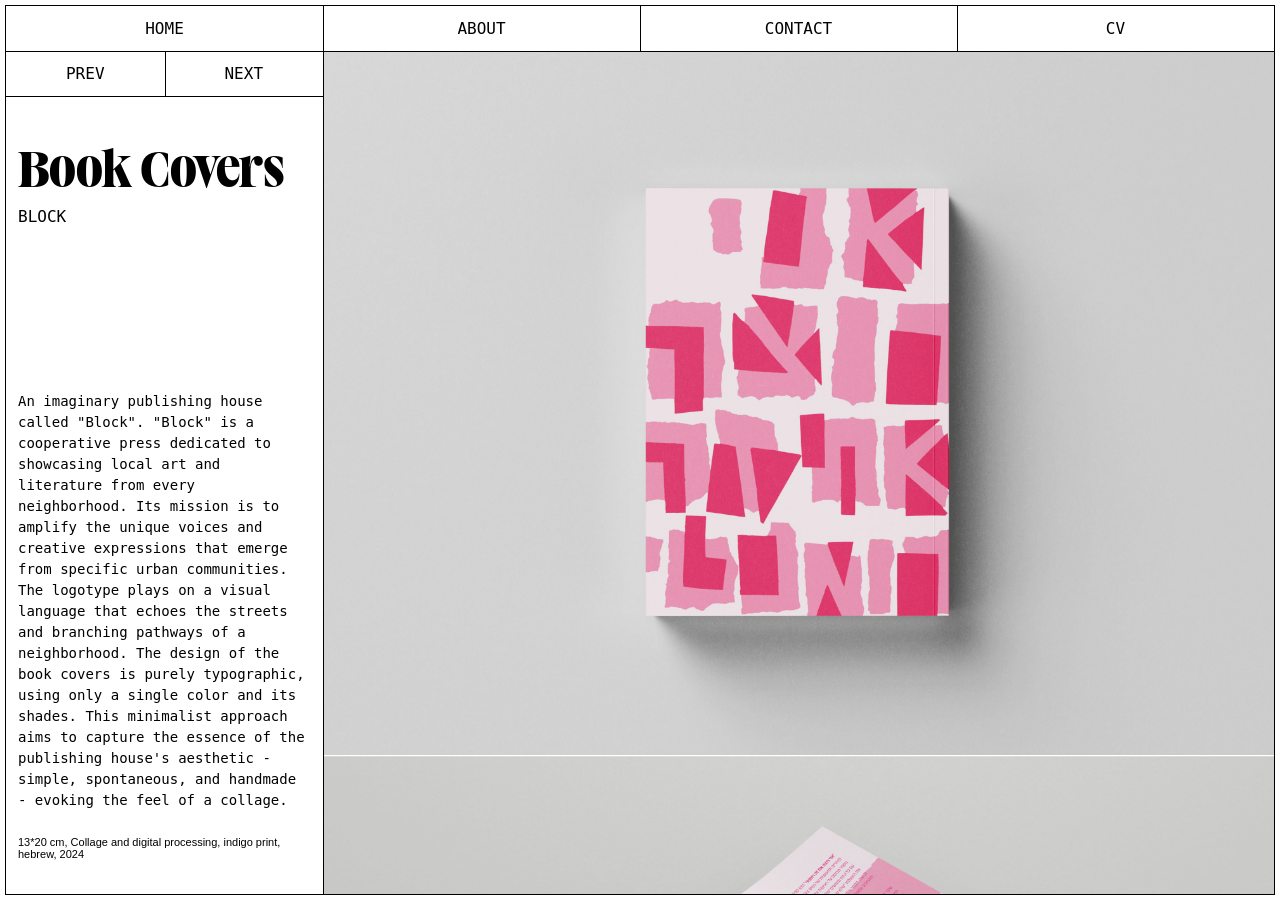
==== block.html @ ef258aff "Portfolio website - full site Made-with: Cursor" ====
<!DOCTYPE html>
<html lang="en">
<head>
  <meta charset="UTF-8">
  <meta name="viewport" content="width=device-width, initial-scale=1.0">
  <title>BLOCK – Shira Peleg</title>
  <link rel="stylesheet" href="style.css">
</head>
<body class="work-page">
  <nav class="top-nav" aria-label="ניווט ראשי">
    <a href="index.html" class="nav-link">HOME</a>
    <a href="index.html#about" class="nav-link">ABOUT</a>
    <a href="#" class="nav-link">CONTACT</a>
    <a href="cv.pdf" class="nav-link" target="_blank" rel="noopener">CV</a>
  </nav>
  <div class="top-line" aria-hidden="true"></div>
  <div class="nav-line-second" aria-hidden="true"></div>
  <div class="nav-rect-divider" aria-hidden="true"></div>
  <div class="nav-line-left" aria-hidden="true"></div>
  <a href="street.html" class="nav-rect-prev" aria-label="Previous work">PREV</a>
  <a href="princess.html" class="nav-rect-next" aria-label="Next work">NEXT</a>
  <div class="nav-divider nav-divider-1" aria-hidden="true"></div>
  <div class="nav-divider nav-divider-2" aria-hidden="true"></div>
  <div class="nav-divider nav-divider-3" aria-hidden="true"></div>
  <div class="nav-divider-full" aria-hidden="true"></div>
  <h1 class="work-page-hover-title">Book Covers</h1>
  <h2 class="work-page-left-nav-title">BLOCK</h2>
  <div class="work-page-left-footer">
    <p class="work-page-left-copy">An imaginary publishing house called "Block". "Block" is a cooperative press dedicated to showcasing local art and literature from every neighborhood. Its mission is to amplify the unique voices and creative expressions that emerge from specific urban communities. The logotype plays on a visual language that echoes the streets and branching pathways of a neighborhood. The design of the book covers is purely typographic, using only a single color and its shades. This minimalist approach aims to capture the essence of the publishing house's aesthetic - simple, spontaneous, and handmade - evoking the feel of a collage.</p>
    <p class="work-page-left-specs">13*20 cm, Collage and digital processing, indigo print, hebrew, 2024</p>
  </div>
  <main>
    <div class="work-page-gallery work-page-gallery-block">
      <img src="book covers/2.jpg" alt="Block – Book cover 2" />
      <img src="book covers/1.jpg" alt="Block – Book cover 1" />
      <img src="book covers/3.jpg" alt="Block – Book cover 3" />
      <img src="book covers/4.png" alt="Block – Book cover 4" />
      <img src="book covers/5.png" alt="Block – Book cover 5" />
      <img src="book covers/6.png" alt="Block – Book cover 6" />
      <img src="book covers/7.png" alt="Block – Book cover 7" />
    </div>
  </main>
</body>
</html>
---- style.css ----
*,
*::before,
*::after {
  box-sizing: border-box;
  margin: 0;
  padding: 0;
}

@font-face {
  font-family: 'PP Neue Montreal Mono';
  src: url('fonts/PPNeueMontrealMono-Book.otf') format('opentype');
  font-weight: normal;
  font-style: normal;
}

/* Fonts from shira peleg/new fonts – used for title rotation */
@font-face {
  font-family: 'Acte';
  src: url('shira peleg/new fonts/Acte.otf') format('opentype');
}
@font-face {
  font-family: 'DingDongIrregular';
  src: url('shira peleg/new fonts/DingDongIrregular.otf') format('opentype');
}
@font-face {
  font-family: 'Ductus';
  src: url('shira peleg/new fonts/Ductus.otf') format('opentype');
}
@font-face {
  font-family: 'Feroniapi';
  src: url('shira peleg/new fonts/Feroniapi-MediumItalic.otf') format('opentype');
}
@font-face {
  font-family: 'Marion';
  src: url('shira peleg/new fonts/Marion.otf') format('opentype');
}
@font-face {
  font-family: 'OTMiniature';
  src: url('shira peleg/new fonts/OTMiniature-Bold.otf') format('opentype');
}
@font-face {
  font-family: 'SuperNotoriousDot';
  src: url('shira peleg/new fonts/SuperNotoriousDot.otf') format('opentype');
}
@font-face {
  font-family: 'TypefesseClaireObscure';
  src: url('shira peleg/new fonts/Typefesse_Claire-Obscure.otf') format('opentype');
}
@font-face {
  font-family: 'Velvelyne';
  src: url('shira peleg/new fonts/Velvelyne-Book.otf') format('opentype');
}
@font-face {
  font-family: 'Infini';
  src: url('shira peleg/new fonts/infini.otf') format('opentype');
}
@font-face {
  font-family: 'Revival';
  src: url('shira peleg/new fonts/revival.otf') format('opentype');
}
@font-face {
  font-family: 'Heebo';
  src: url('fonts/Heebo-Light.ttf') format('truetype');
  font-weight: 300;
  font-style: normal;
}

html {
  height: 100%;
  overflow: hidden;
}

body {
  width: calc(100vw - 10px);
  min-height: calc(100vh - 10px);
  height: calc(100% - 10px);
  margin: 5px;
  overflow: hidden;
  border: 1px solid black;
  position: relative;
}

/* Text selection highlight – רקע לסימון טקסט */
::selection {
  background-color: #FFC48A;
}
::-moz-selection {
  background-color: #FFC48A;
}

/* Top navigation bar: 4 equal parts with HOME, ABOUT, CONTACT, CV */
.top-nav {
  position: absolute;
  top: 0;
  left: 0;
  right: 0;
  height: 45px;
  display: flex;
  align-items: center;
  box-sizing: border-box;
}

.top-nav .nav-link {
  flex: 1;
  display: flex;
  align-items: center;
  justify-content: center;
  height: 100%;
  font-family: 'PP Neue Montreal Mono', monospace;
  font-size: 1rem;
  color: black;
  text-decoration: none;
}

.top-nav .nav-link:hover {
  background: black;
  color: white;
}

.top-line {
  position: absolute;
  top: 45px;
  left: 0;
  right: 0;
  height: 0;
  border-top: 1px solid black;
  z-index: 10;
}

/* Work pages: top line only from vertical divider to right, so left section has its own connecting line */
.work-page .top-line {
  left: 25%;
}

/* Horizontal line in left section only: connects left frame to vertical divider, at nav height */
.nav-line-left {
  position: absolute;
  top: 45px;
  left: 0;
  right: 75%;
  height: 0;
  border-top: 1px solid black;
  z-index: 11;
  box-sizing: border-box;
}

/* Second horizontal line in left section only (work pages) – closes the band under nav */
.nav-line-second {
  position: absolute;
  top: 90px;
  left: 0;
  right: 0;
  height: 0;
  border-top: 1px solid black;
  z-index: 10;
}

.work-page .nav-line-second {
  right: 75%;
}

/* Vertical line in the middle of the left rectangle – splits it into two equal rectangles */
.nav-rect-divider {
  position: absolute;
  left: 12.5%;
  top: 45px;
  width: 0;
  height: 45px;
  border-left: 1px solid black;
  z-index: 11;
  pointer-events: none;
}

/* Text in left rectangle: PREV – same font as nav */
.nav-rect-prev {
  position: absolute;
  left: 0;
  width: 12.5%;
  top: 45px;
  height: 45px;
  display: flex;
  align-items: center;
  justify-content: center;
  font-family: 'PP Neue Montreal Mono', monospace;
  font-size: 1rem;
  color: black;
  text-decoration: none;
  z-index: 12;
  pointer-events: auto;
}

.nav-rect-prev:hover {
  background: black;
  color: white;
}

/* Text in right rectangle: NEXT – same font as nav */
.nav-rect-next {
  position: absolute;
  left: 12.5%;
  width: 12.5%;
  top: 45px;
  height: 45px;
  display: flex;
  align-items: center;
  justify-content: center;
  font-family: 'PP Neue Montreal Mono', monospace;
  font-size: 1rem;
  color: black;
  text-decoration: none;
  z-index: 12;
  pointer-events: auto;
}

.nav-rect-next:hover {
  background: black;
  color: white;
}

.nav-line-below {
  position: absolute;
  top: 215px; /* 45px (nav) + 200px - 30px */
  left: 0;
  right: 0;
  height: 0;
  border-top: 1px solid black;
}

.nav-line-below-2 {
  position: absolute;
  top: 260px; /* nav-line-below + 45px */
  left: 0;
  right: 0;
  height: 0;
  border-top: 1px solid black;
}

.nav-line-below-3 {
  position: absolute;
  top: 305px; /* nav-line-below-2 + 45px */
  left: 0;
  right: 0;
  height: 0;
  border-top: 1px solid black;
  z-index: 10;
}

.nav-divider {
  position: absolute;
  top: 0;
  width: 0;
  height: 45px;
  border-left: 1px solid black;
}

.nav-divider-1 { left: 25%; }
.nav-divider-2 { left: 50%; }
.nav-divider-3 { left: 75%; }

/* Work page: right rectangle (main content area) */
.work-page main {
  position: absolute;
  left: 25%;
  top: 46px;
  right: 0;
  bottom: 0;
  overflow-y: auto;
  overflow-x: hidden;
  padding: 0;
  box-sizing: border-box;
  z-index: 1;
  scrollbar-width: none;
  -ms-overflow-style: none;
}

.work-page main::-webkit-scrollbar {
  display: none;
}

.work-page-gallery {
  display: flex;
  flex-direction: column;
  gap: 1px;
  width: 100%;
  height: 100%;
  box-sizing: border-box;
}

.work-page-gallery img {
  display: block;
  width: 100%;
  height: auto;
  object-fit: contain;
  object-position: top center;
  vertical-align: top;
}

.work-page-gallery video {
  display: block;
  width: 100%;
  height: auto;
  object-fit: contain;
  object-position: top center;
}

/* Gallery with at least 2 items per row (e.g. South Film Festival) */
.work-page-gallery-2col {
  display: flex;
  flex-direction: column;
  gap: 0;
  width: 100%;
}

/* First row: works 1–2 same cell size, images keep original aspect ratio */
.work-page-gallery-first-row {
  display: grid;
  grid-template-columns: 1fr 1fr;
  gap: 0;
  width: 100%;
  min-height: 0;
}

.work-page-gallery-first-row img {
  width: 100%;
  height: auto;
  display: block;
  object-fit: contain;
  object-position: top center;
}

/* Rest: CSS columns – 2 columns, full-size images, 1px gap like other work pages */
.work-page-gallery-rest {
  column-count: 2;
  column-gap: 1px;
  width: 100%;
}

.south-gallery-item {
  break-inside: avoid;
  margin: 0 0 1px 0;
  padding: 0;
  line-height: 0;
}

.south-gallery-item.south-logo {
  padding-top: 40px;
}

/* Empty white placeholder (e.g. removed 7.jpg) */
.south-gallery-item.south-gallery-placeholder {
  min-height: 200px;
  background: #fff;
}

/* Slot for 40.png – same size/position as former 10.jpg, crop or scale as needed */
.work-page-gallery-rest .south-gallery-item-fixed {
  height: 200px;
  min-height: 200px;
  overflow: hidden;
  display: block;
}
.work-page-gallery-rest .south-gallery-item-fixed img {
  width: 100% !important;
  height: 200px !important;
  min-height: 200px;
  object-fit: cover;
  object-position: center;
  display: block;
}

/* 40.png as background so it always shows in column layout */
.work-page-gallery-rest .south-gallery-item-40 {
  min-height: 200px;
  background-image: url("SOUTH INTERNATIONAL FILM FESTIVAL/40.png");
  background-size: cover;
  background-position: center;
  background-repeat: no-repeat;
  background-color: #fff;
}

.south-gallery-item.south-logo img {
  width: auto;
  max-width: 260px;
  height: auto;
  display: block;
  margin: 0 auto;
}

.work-page-gallery-rest .south-gallery-item img,
.work-page-gallery-rest .south-gallery-item video {
  width: 100%;
  height: auto;
  display: block;
  vertical-align: top;
}

/* Stretch the second image (first row, right) slightly vertically so it reaches the top under nav line */
.work-page-gallery-rest .south-gallery-item:nth-child(2) {
  overflow: visible;
}
.work-page-gallery-rest .south-gallery-item:nth-child(2) img {
  width: 100%;
  transform: scale(1.02, 1.12);
  transform-origin: top center;
}

.work-page-gallery-2col img,
.work-page-gallery-2col video {
  clip-path: none;
  margin-top: 0;
}

.work-page-gallery img:first-child,
.work-page-gallery video:first-child {
  clip-path: inset(7px 0 0 0);
  margin-top: -7px;
}

.work-page-gallery img:nth-child(2) {
  clip-path: inset(90px 0 0 0);
  margin-top: -90px;
}

/* Princess page: do not clip image 2 */
.work-page-gallery-princess img:nth-child(2) {
  clip-path: none;
  margin-top: 0;
}

/* South (2col) gallery: first row must not be clipped by the rules above */
.work-page-gallery-2col .work-page-gallery-first-row img {
  clip-path: none;
  margin-top: 0;
}

/* Block page: crop first image by 10px from top */
.work-page-gallery-block img:first-child {
  clip-path: inset(10px 0 0 0);
  margin-top: -10px;
}

/* Street page: grid of 9 videos in 3 rows of 3, loop */
.street-gallery {
  display: flex;
  flex-direction: column;
  gap: 1px;
  width: 100%;
  min-height: 100%;
  box-sizing: border-box;
  background: #000;
}

.street-row {
  display: flex;
  gap: 1px;
  flex: 1;
  min-height: 0;
}

.street-cell {
  flex: 1;
  min-width: 0;
  min-height: 0;
  overflow: hidden;
  display: flex;
  align-items: center;
  justify-content: center;
}

.street-cell video {
  width: 100%;
  height: 100%;
  object-fit: cover;
  display: block;
}

/* Canaanism page: rows 1+2, 3+4+5, 6+7, 8 – videos loop */
.canaanism-gallery {
  display: flex;
  flex-direction: column;
  gap: 1px;
  width: 100%;
  min-height: 100%;
  box-sizing: border-box;
  background: #fff;
}

.canaanism-row {
  display: flex;
  gap: 1px;
  flex: 1;
  min-height: 0;
}

.canaanism-cell {
  flex: 1;
  min-width: 0;
  min-height: 0;
  overflow: hidden;
  display: flex;
  align-items: center;
  justify-content: center;
}

.canaanism-cell video,
.canaanism-cell img {
  width: 100%;
  height: 100%;
  object-fit: cover;
  display: block;
}

/* Lissitzky page: grid of 9 images in 3 rows of 3 */
.lissitzky-gallery {
  display: flex;
  flex-direction: column;
  gap: 1px;
  width: 100%;
  min-height: 100%;
  box-sizing: border-box;
  background: #fff;
}

.lissitzky-row {
  display: flex;
  gap: 1px;
  flex: 1;
  min-height: 0;
}

.lissitzky-cell {
  flex: 1;
  min-width: 0;
  min-height: 0;
  overflow: hidden;
  display: flex;
  align-items: center;
  justify-content: center;
}

.lissitzky-cell img {
  width: 100%;
  height: 100%;
  object-fit: contain;
  display: block;
}

/* Daily page: 1 / 2 / 3 / 2 / 3×3… rows */
.daily-gallery {
  display: flex;
  flex-direction: column;
  gap: 1px;
  width: 100%;
  min-height: 100%;
  box-sizing: border-box;
  background: #fff;
}

.daily-row {
  display: flex;
  gap: 1px;
  min-height: 0;
}

.daily-row-1 .daily-cell {
  flex: 1;
}

.daily-row-2 .daily-cell {
  flex: 1;
}

.daily-row-3 .daily-cell {
  flex: 1;
}

.daily-cell {
  min-width: 0;
  min-height: 0;
  overflow: hidden;
  display: flex;
  align-items: center;
  justify-content: center;
}

.daily-cell img {
  width: 100%;
  height: 100%;
  object-fit: contain;
  display: block;
}

.nav-divider-full {
  position: absolute;
  left: 25%;
  top: 0;
  bottom: 0;
  width: 0;
  border-left: 1px solid black;
  z-index: 5;
  pointer-events: none;
}

/* Work page: hover title in left rectangle (replaces main "Shira Peleg" title), OTMiniature bold serif – selectable */
.work-page-hover-title {
  position: absolute;
  top: 124px;
  left: 0;
  width: 25%;
  padding: 16px 12px 0;
  box-sizing: border-box;
  font-family: 'OTMiniature', Georgia, serif;
  font-weight: 700;
  font-size: clamp(36px, 5.5vw, 48px);
  line-height: 1.1;
  color: black;
  z-index: 6;
  pointer-events: auto;
  overflow: hidden;
}

/* Title in upper part of left rectangle (e.g. wildflowers), same font as nav – below Broadsheet, selectable */
.work-page-left-nav-title {
  position: absolute;
  top: 201px;
  left: 0;
  width: 25%;
  padding: 0 12px;
  box-sizing: border-box;
  font-family: 'PP Neue Montreal Mono', monospace;
  font-weight: normal;
  font-size: 1rem;
  line-height: 1.3;
  color: black;
  z-index: 6;
  pointer-events: auto;
  margin: 0;
}

/* Princess page: title 30px lower */
.work-page-left-nav-title.work-page-left-nav-title-30-lower {
  top: 259px;
}

/* Paragraph and specs at bottom of left rectangle (e.g. wildflowers) – pointer-events: auto so text is selectable */
.work-page-left-footer {
  position: absolute;
  bottom: 34px;
  left: 0;
  width: 25%;
  padding: 0 12px;
  box-sizing: border-box;
  z-index: 6;
  pointer-events: auto;
}
.work-page-left-copy {
  margin: 0 0 0.5em 0;
  font-family: 'PP Neue Montreal Mono', monospace;
  font-size: 0.875rem;
  line-height: 1.5;
  color: black;
}
.work-page-left-link {
  display: block;
  margin: 0 0 0.5em 0;
  font-family: 'Heebo', sans-serif;
  font-weight: 300;
  font-size: 0.6875rem;
  color: #758BFD;
  text-decoration: none;
  pointer-events: auto;
}
.work-page-left-link:hover {
  text-decoration: underline;
}
.work-page-left-specs {
  margin: 25px 0 0 0;
  font-family: 'Heebo', sans-serif;
  font-weight: 300;
  font-size: 0.6875rem;
  color: black;
}

/* Main name / title: SVG so baseline is fixed regardless of font */
.site-title-wrap {
  position: absolute;
  top: 45px;
  left: 24px;
  width: min(90vw, 600px);
  height: 200px; /* 160px to baseline (215px) + 40px for descenders (g, y, p) */
  pointer-events: none;
  overflow: visible;
}

.site-title {
  margin: 0;
  padding: 0;
  font-size: 0; /* no extra space from inline gap */
  line-height: 0;
}

/* viewBox height 200: y=160 = baseline (215px), y=160–200 = space for descenders */
.site-title-svg {
  display: block;
  width: 100%;
  height: 100%;
  overflow: visible;
}

.site-title-text {
  font-size: clamp(80px, 17.5vw, 155px);
  font-size-adjust: 0.48; /* אחיד גודל ויזואלי בין פונטים (x-height) */
  font-weight: 700;
  fill: black;
  letter-spacing: -0.02em;
  font-family: 'Acte', Georgia, serif;
  /* In SVG, y=160 is the alphabetic baseline – same line for every font */
}

/* About paragraph: between title and right edge; Contact paragraph: starts at vertical line left of CONTACT (50%) */
.about-paragraph-wrap {
  position: absolute;
  top: 67px;
  left: calc(24px + min(90vw, 600px) + 16px);
  right: 0;
  height: 148px; /* 215px - 67px */
  padding: 0 20px;
  box-sizing: border-box;
  overflow-y: auto;
  overflow-x: hidden;
  display: none;
  z-index: 6;
  pointer-events: auto;
}

.about-paragraph-wrap.is-contact {
  left: 50%;
  top: 95px;   /* 45px + 50px lower */
  height: 120px; /* 215px - 95px */
}

.about-paragraph-wrap.is-visible {
  display: block;
}

.about-paragraph-text {
  margin: 0;
  font-family: 'PP Neue Montreal Mono', monospace;
  font-size: 0.875rem;
  line-height: 1.5;
  color: black;
}

.contact-paragraph-text {
  font-size: calc(0.875rem + 10px);
}

.contact-paragraph-text a {
  color: #FFC48A;
}

.top-nav .nav-link.active {
  background: black;
  color: white;
}

/* Bottom rectangle grid: from third line (305px) to frame – full rectangle, equal squares */
.bottom-rectangle-grid {
  position: absolute;
  top: 305px;
  left: 0;
  right: 0;
  bottom: 0;
  box-sizing: border-box;
  background: transparent;
  isolation: isolate;
}

.grid-cells {
  position: absolute;
  inset: 0;
  pointer-events: none;
  z-index: 0;
}

.grid-cell {
  position: absolute;
  overflow: hidden;
  pointer-events: auto;
  z-index: 0;
  cursor: pointer;
}

.grid-cell-img {
  position: absolute;
  inset: 0;
  background-size: cover;
  background-position: center;
  background-repeat: no-repeat;
  opacity: 0;
}

.grid-cell:hover .grid-cell-img,
.grid-cell-img.is-visible {
  opacity: 1;
}

/* Intro animation: hover images appear one by one (top-left → bottom-right) then all fade out */
.bottom-rectangle-grid.intro-animation .grid-cell .grid-cell-img {
  opacity: 0;
  transition: opacity 0.1s ease-out;
}
.bottom-rectangle-grid.intro-animation .grid-cell.intro-show .grid-cell-img {
  opacity: 1;
}

.bottom-rectangle-grid svg {
  display: block;
  width: 100%;
  height: 100%;
  fill: none;
  stroke: black;
  stroke-width: 1;
  position: absolute;
  top: 0;
  left: 0;
  z-index: 10;
  pointer-events: none;
}

/* Two rectangles above grid (215–260, 260–305): work titles with vertical dividers */
.works-rect {
  position: absolute;
  left: 0;
  right: 0;
  height: 45px;
  display: flex;
  align-items: stretch;
  padding: 0;
  box-sizing: border-box;
}

.works-rect-1 { top: 215px; }
.works-rect-2 { top: 260px; }

.work-group {
  display: flex;
  align-items: stretch;
  flex: 1;
  min-width: 0;
  color: inherit;
  text-decoration: none;
}

.works-rect-1 .work-group:first-child {
  flex: 2;
}

.works-rect-1 .work-group:last-child {
  flex: 2;
}

.works-rect-2 .work-group:nth-child(3) {
  flex: 2;
}

.work-item {
  padding: 0 0.5em;
  white-space: nowrap;
  font-size: 1rem;
  font-family: 'PP Neue Montreal Mono', monospace;
  display: flex;
  align-items: center;
  margin-left: auto;
  margin-right: auto;
}

.work-group:hover {
  background: black;
}

.work-group:hover .work-item {
  color: white;
}

.work-sep {
  width: 0;
  height: 100%;
  border-left: 1px solid black;
  flex-shrink: 0;
}

/* Desktop-first: base styles target desktop; use max-width media queries to adapt down */
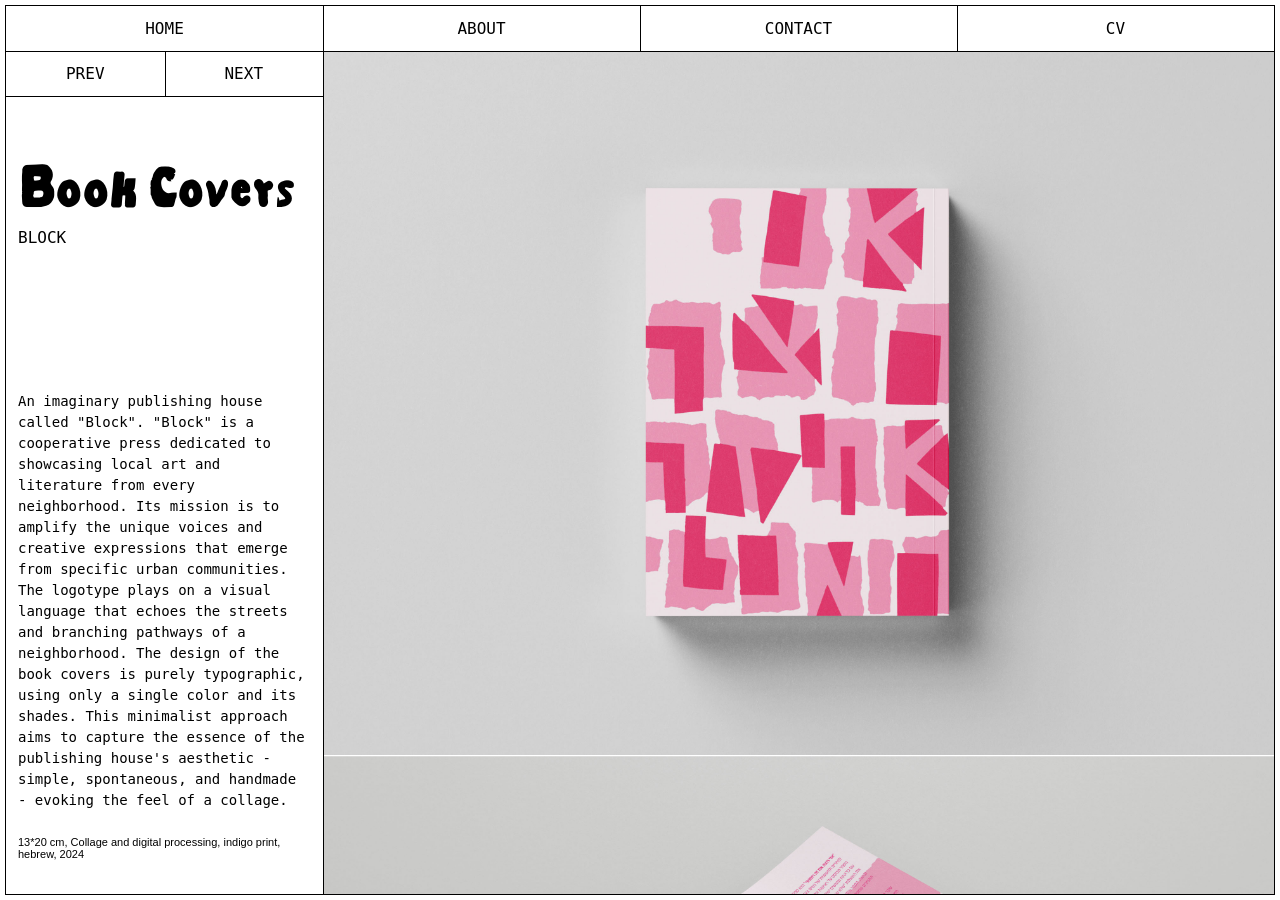
==== commit e9c6869d: "update portfolio files" ====
--- a/block.html
+++ b/block.html
@@ -5,25 +5,28 @@
   <meta name="viewport" content="width=device-width, initial-scale=1.0">
   <title>BLOCK – Shira Peleg</title>
   <link rel="stylesheet" href="style.css">
+  <link rel="preload" href="book covers/2.jpg" as="image" media="(min-width: 1101px)">
+  <link rel="preload" href="book covers/1.jpg" as="image" media="(min-width: 1101px)">
+  <link rel="preload" href="book covers/3.jpg" as="image" media="(min-width: 1101px)">
 </head>
 <body class="work-page">
   <nav class="top-nav" aria-label="ניווט ראשי">
     <a href="index.html" class="nav-link">HOME</a>
     <a href="index.html#about" class="nav-link">ABOUT</a>
-    <a href="#" class="nav-link">CONTACT</a>
-    <a href="cv.pdf" class="nav-link" target="_blank" rel="noopener">CV</a>
+    <a href="index.html#contact" class="nav-link">CONTACT</a>
+    <a href="cv2_02.pdf" class="nav-link" target="_blank" rel="noopener">CV</a>
   </nav>
   <div class="top-line" aria-hidden="true"></div>
   <div class="nav-line-second" aria-hidden="true"></div>
   <div class="nav-rect-divider" aria-hidden="true"></div>
   <div class="nav-line-left" aria-hidden="true"></div>
   <a href="street.html" class="nav-rect-prev" aria-label="Previous work">PREV</a>
-  <a href="princess.html" class="nav-rect-next" aria-label="Next work">NEXT</a>
+  <a href="lissitzky.html" class="nav-rect-next" aria-label="Next work">NEXT</a>
   <div class="nav-divider nav-divider-1" aria-hidden="true"></div>
   <div class="nav-divider nav-divider-2" aria-hidden="true"></div>
   <div class="nav-divider nav-divider-3" aria-hidden="true"></div>
   <div class="nav-divider-full" aria-hidden="true"></div>
-  <h1 class="work-page-hover-title">Book Covers</h1>
+  <h1 class="work-page-hover-title"><span>Book</span><span class="title-word-gap">Covers</span></h1>
   <h2 class="work-page-left-nav-title">BLOCK</h2>
   <div class="work-page-left-footer">
     <p class="work-page-left-copy">An imaginary publishing house called "Block". "Block" is a cooperative press dedicated to showcasing local art and literature from every neighborhood. Its mission is to amplify the unique voices and creative expressions that emerge from specific urban communities. The logotype plays on a visual language that echoes the streets and branching pathways of a neighborhood. The design of the book covers is purely typographic, using only a single color and its shades. This minimalist approach aims to capture the essence of the publishing house's aesthetic - simple, spontaneous, and handmade - evoking the feel of a collage.</p>
@@ -31,14 +34,24 @@
   </div>
   <main>
     <div class="work-page-gallery work-page-gallery-block">
-      <img src="book covers/2.jpg" alt="Block – Book cover 2" />
-      <img src="book covers/1.jpg" alt="Block – Book cover 1" />
-      <img src="book covers/3.jpg" alt="Block – Book cover 3" />
+      <img src="book covers/2.jpg" alt="Block – Book cover 2" fetchpriority="high" />
+      <img src="book covers/1.jpg" alt="Block – Book cover 1" fetchpriority="high" />
+      <img src="book covers/3.jpg" alt="Block – Book cover 3" fetchpriority="high" />
       <img src="book covers/4.png" alt="Block – Book cover 4" />
       <img src="book covers/5.png" alt="Block – Book cover 5" />
       <img src="book covers/6.png" alt="Block – Book cover 6" />
       <img src="book covers/7.png" alt="Block – Book cover 7" />
     </div>
   </main>
+  <nav class="bottom-nav-mobile-wrap" aria-label="ניווט עבודות">
+    <a href="street.html" class="bottom-nav-prev" aria-label="Previous work">PREV</a>
+    <a href="lissitzky.html" class="bottom-nav-next" aria-label="Next work">NEXT</a>
+  </nav>
+  <a href="#" class="scroll-to-top-btn" aria-label="גלול לראש העמוד" onclick="event.preventDefault(); document.body.scrollTo({ top: 0, behavior: 'smooth' });">
+    <svg width="24" height="24" viewBox="0 0 24 24" fill="none" xmlns="http://www.w3.org/2000/svg" aria-hidden="true">
+      <path d="M12 5L7 13h3v6h4v-6h3L12 5z" fill="currentColor"/>
+    </svg>
+  </a>
+  <script src="scroll-to-top.js"></script>
 </body>
 </html>
--- a/style.css
+++ b/style.css
@@ -6,6 +6,12 @@
   padding: 0;
 }
 
+/* עובי קו המסגרת – משמש גם לקווי ההפרדה בעמודי עבודה (למשל street) */
+:root {
+  --frame-line-width: 1px;
+  --work-page-separator-gap: var(--frame-line-width);
+}
+
 @font-face {
   font-family: 'PP Neue Montreal Mono';
   src: url('fonts/PPNeueMontrealMono-Book.otf') format('opentype');
@@ -13,50 +19,10 @@
   font-style: normal;
 }
 
-/* Fonts from shira peleg/new fonts – used for title rotation */
-@font-face {
-  font-family: 'Acte';
-  src: url('shira peleg/new fonts/Acte.otf') format('opentype');
-}
+/* DingDongIrregular – כותרת האתר (Shira Peleg ועבודות) */
 @font-face {
   font-family: 'DingDongIrregular';
-  src: url('shira peleg/new fonts/DingDongIrregular.otf') format('opentype');
-}
-@font-face {
-  font-family: 'Ductus';
-  src: url('shira peleg/new fonts/Ductus.otf') format('opentype');
-}
-@font-face {
-  font-family: 'Feroniapi';
-  src: url('shira peleg/new fonts/Feroniapi-MediumItalic.otf') format('opentype');
-}
-@font-face {
-  font-family: 'Marion';
-  src: url('shira peleg/new fonts/Marion.otf') format('opentype');
-}
-@font-face {
-  font-family: 'OTMiniature';
-  src: url('shira peleg/new fonts/OTMiniature-Bold.otf') format('opentype');
-}
-@font-face {
-  font-family: 'SuperNotoriousDot';
-  src: url('shira peleg/new fonts/SuperNotoriousDot.otf') format('opentype');
-}
-@font-face {
-  font-family: 'TypefesseClaireObscure';
-  src: url('shira peleg/new fonts/Typefesse_Claire-Obscure.otf') format('opentype');
-}
-@font-face {
-  font-family: 'Velvelyne';
-  src: url('shira peleg/new fonts/Velvelyne-Book.otf') format('opentype');
-}
-@font-face {
-  font-family: 'Infini';
-  src: url('shira peleg/new fonts/infini.otf') format('opentype');
-}
-@font-face {
-  font-family: 'Revival';
-  src: url('shira peleg/new fonts/revival.otf') format('opentype');
+  src: url('DingDongIrregular.otf') format('opentype');
 }
 @font-face {
   font-family: 'Heebo';
@@ -76,7 +42,7 @@
   height: calc(100% - 10px);
   margin: 5px;
   overflow: hidden;
-  border: 1px solid black;
+  border: var(--frame-line-width) solid black;
   position: relative;
 }
 
@@ -98,6 +64,7 @@
   display: flex;
   align-items: center;
   box-sizing: border-box;
+  z-index: 20;
 }
 
 .top-nav .nav-link {
@@ -115,6 +82,11 @@
 .top-nav .nav-link:hover {
   background: black;
   color: white;
+}
+
+/* קווי גריד למובייל – מוסתרים בדסקטופ, מופעלים רק במובייל בעמוד הפתיחה */
+.mobile-title-grid-line {
+  display: none;
 }
 
 .top-line {
@@ -280,7 +252,7 @@
 .work-page-gallery {
   display: flex;
   flex-direction: column;
-  gap: 1px;
+  gap: var(--work-page-separator-gap);
   width: 100%;
   height: 100%;
   box-sizing: border-box;
@@ -328,10 +300,32 @@
   object-position: top center;
 }
 
-/* Rest: CSS columns – 2 columns, full-size images, 1px gap like other work pages */
+/* Wildflowers: last row – 2 images filling the grid */
+.work-page-gallery-wildflowers-last-row {
+  display: grid;
+  grid-template-columns: 1fr 1fr;
+  gap: var(--work-page-separator-gap);
+  width: 100%;
+  min-height: min-content; /* דסקטופ: מונע כיווץ כשהגלריה height:100% */
+  align-items: end;
+  flex-shrink: 0;
+  overflow: visible;
+}
+
+.work-page-gallery-wildflowers-last-row img {
+  width: 100%;
+  height: auto;
+  max-height: none;
+  display: block;
+  object-fit: contain;
+  object-position: bottom center;
+  vertical-align: bottom;
+}
+
+/* Rest: CSS columns – 2 columns, full-size images, gap כמו בשאר עמודי העבודה */
 .work-page-gallery-rest {
   column-count: 2;
-  column-gap: 1px;
+  column-gap: var(--work-page-separator-gap);
   width: 100%;
 }
 
@@ -421,6 +415,12 @@
   margin-top: -90px;
 }
 
+/* Wildflowers: תמונות בשורה האחרונה (20, 23, 21) – בלי חיתוך בדסקטופ */
+.work-page-gallery-wildflowers .work-page-gallery-wildflowers-last-row img {
+  clip-path: none;
+  margin-top: 0;
+}
+
 /* Princess page: do not clip image 2 */
 .work-page-gallery-princess img:nth-child(2) {
   clip-path: none;
@@ -439,20 +439,54 @@
   margin-top: -10px;
 }
 
+/* Listening page: crop video 1 – 2.5cm top, 4cm bottom (of 19.5cm book page) */
+.work-page-gallery-listening video:first-child {
+  clip-path: inset(calc(100% * 2.5 / 19.5) 0 calc(100% * 4 / 19.5) 0);
+  margin-top: calc(-100% * 2.5 / 19.5);
+  margin-bottom: calc(-100% * 4 / 19.5);
+}
+
+.work-page-gallery-listening img:nth-child(2) {
+  clip-path: none;
+  margin-top: 0;
+}
+
+/* Listening: images 3+ – black background, thin white dividers */
+.listening-gallery-dark {
+  display: flex;
+  flex-direction: column;
+  gap: var(--frame-line-width);
+  width: 100%;
+  background: #fff;
+}
+
+.listening-gallery-dark img {
+  display: block;
+  width: 100%;
+  height: auto;
+  box-sizing: border-box;
+  padding: clamp(18px, 2.8vw, 36px);
+  background: #000;
+  object-fit: contain;
+  object-position: center center;
+  clip-path: none;
+  margin-top: 0;
+}
+
 /* Street page: grid of 9 videos in 3 rows of 3, loop */
 .street-gallery {
   display: flex;
   flex-direction: column;
-  gap: 1px;
+  gap: var(--work-page-separator-gap);
   width: 100%;
   min-height: 100%;
   box-sizing: border-box;
-  background: #000;
+  background: #fff;
 }
 
 .street-row {
   display: flex;
-  gap: 1px;
+  gap: var(--work-page-separator-gap);
   flex: 1;
   min-height: 0;
 }
@@ -478,7 +512,7 @@
 .canaanism-gallery {
   display: flex;
   flex-direction: column;
-  gap: 1px;
+  gap: var(--work-page-separator-gap);
   width: 100%;
   min-height: 100%;
   box-sizing: border-box;
@@ -487,7 +521,7 @@
 
 .canaanism-row {
   display: flex;
-  gap: 1px;
+  gap: var(--work-page-separator-gap);
   flex: 1;
   min-height: 0;
 }
@@ -514,7 +548,7 @@
 .lissitzky-gallery {
   display: flex;
   flex-direction: column;
-  gap: 1px;
+  gap: var(--work-page-separator-gap);
   width: 100%;
   min-height: 100%;
   box-sizing: border-box;
@@ -523,7 +557,7 @@
 
 .lissitzky-row {
   display: flex;
-  gap: 1px;
+  gap: var(--work-page-separator-gap);
   flex: 1;
   min-height: 0;
 }
@@ -549,7 +583,7 @@
 .daily-gallery {
   display: flex;
   flex-direction: column;
-  gap: 1px;
+  gap: var(--work-page-separator-gap);
   width: 100%;
   min-height: 100%;
   box-sizing: border-box;
@@ -558,7 +592,7 @@
 
 .daily-row {
   display: flex;
-  gap: 1px;
+  gap: var(--work-page-separator-gap);
   min-height: 0;
 }
 
@@ -601,7 +635,7 @@
   pointer-events: none;
 }
 
-/* Work page: hover title in left rectangle (replaces main "Shira Peleg" title), OTMiniature bold serif – selectable */
+/* Work page: hover title in left rectangle (replaces main "Shira Peleg" title), DingDongIrregular – selectable */
 .work-page-hover-title {
   position: absolute;
   top: 124px;
@@ -609,9 +643,10 @@
   width: 25%;
   padding: 16px 12px 0;
   box-sizing: border-box;
-  font-family: 'OTMiniature', Georgia, serif;
+  font-family: 'DingDongIrregular', Georgia, serif;
   font-weight: 700;
-  font-size: clamp(36px, 5.5vw, 48px);
+  /* גודל מוגדל בדסקטופ */
+  font-size: clamp(64px, 9.2vw, 82px);
   line-height: 1.1;
   color: black;
   z-index: 6;
@@ -619,10 +654,22 @@
   overflow: hidden;
 }
 
-/* Title in upper part of left rectangle (e.g. wildflowers), same font as nav – below Broadsheet, selectable */
+/* Princess: "Illustrated Book" – שורה אחת בלבד */
+.work-page-princess .work-page-hover-title {
+  white-space: nowrap;
+  overflow: visible;
+  font-size: clamp(52px, 7.3vw, 68px);
+  letter-spacing: -0.02em;
+}
+
+.work-page-princess .work-page-left-nav-title {
+  top: 210px;
+}
+
+/* Title in upper part of left rectangle (e.g. wildflowers), same font as nav – below hover title, selectable */
 .work-page-left-nav-title {
   position: absolute;
-  top: 201px;
+  top: 222px;
   left: 0;
   width: 25%;
   padding: 0 12px;
@@ -637,11 +684,6 @@
   margin: 0;
 }
 
-/* Princess page: title 30px lower */
-.work-page-left-nav-title.work-page-left-nav-title-30-lower {
-  top: 259px;
-}
-
 /* Paragraph and specs at bottom of left rectangle (e.g. wildflowers) – pointer-events: auto so text is selectable */
 .work-page-left-footer {
   position: absolute;
@@ -707,14 +749,27 @@
   overflow: visible;
 }
 
+/* דסקטופ: רווח אותיות מוגדל במעט בכותרת ובמילים שמחליפות אותה בהובר */
 .site-title-text {
-  font-size: clamp(80px, 17.5vw, 155px);
-  font-size-adjust: 0.48; /* אחיד גודל ויזואלי בין פונטים (x-height) */
+  font-size: clamp(74px, 16.5vw, 142px);
+  font-size-adjust: 0.48;
   font-weight: 700;
   fill: black;
+  letter-spacing: 0.03em;
+  font-family: 'DingDongIrregular', Georgia, serif;
+}
+
+/* רווח אחיד בין מילים בכותרות דו-מיליות */
+.title-word-gap {
+  margin-left: 0.14em;
+}
+
+/* טקסט כותרת חלופי למובייל (שתי שורות) – מוסתר בדסקטופ, בפונט DingDongIrregular */
+.site-title-text-mobile {
+  display: none;
+  font-family: 'DingDongIrregular', Georgia, serif;
+  font-weight: 700;
   letter-spacing: -0.02em;
-  font-family: 'Acte', Georgia, serif;
-  /* In SVG, y=160 is the alphabetic baseline – same line for every font */
 }
 
 /* About paragraph: between title and right edge; Contact paragraph: starts at vertical line left of CONTACT (50%) */
@@ -735,8 +790,13 @@
 
 .about-paragraph-wrap.is-contact {
   left: 50%;
-  top: 95px;   /* 45px + 50px lower */
-  height: 120px; /* 215px - 95px */
+  top: 45px;
+  height: 170px; /* 215px - 45px – full white band below nav */
+}
+
+.about-paragraph-wrap.is-contact.is-visible {
+  display: flex;
+  align-items: center;
 }
 
 .about-paragraph-wrap.is-visible {
@@ -757,6 +817,7 @@
 
 .contact-paragraph-text a {
   color: #FFC48A;
+  text-decoration: underline;
 }
 
 .top-nav .nav-link.active {
@@ -805,10 +866,10 @@
   opacity: 1;
 }
 
-/* Intro animation: hover images appear one by one (top-left → bottom-right) then all fade out */
+/* Intro animation: בלי fade – הופעה והיעלמות מיידיות */
 .bottom-rectangle-grid.intro-animation .grid-cell .grid-cell-img {
   opacity: 0;
-  transition: opacity 0.1s ease-out;
+  transition: none;
 }
 .bottom-rectangle-grid.intro-animation .grid-cell.intro-show .grid-cell-img {
   opacity: 1;
@@ -856,11 +917,12 @@
   flex: 2;
 }
 
+.works-rect-1 .work-group:nth-child(4),
 .works-rect-1 .work-group:last-child {
   flex: 2;
 }
 
-.works-rect-2 .work-group:nth-child(3) {
+.works-rect-2 .work-group:first-child {
   flex: 2;
 }
 
@@ -890,4 +952,598 @@
   flex-shrink: 0;
 }
 
+/* שורת ניווט תחתונה (מובייל) – מוצגת רק במובייל בעמודי עבודה */
+.bottom-nav-mobile-wrap {
+  display: none;
+}
+
+/* כפתור גלול למעלה – מוצג רק במובייל בעמודי עבודות (ראה media query) */
+.scroll-to-top-btn {
+  display: none;
+}
+
 /* Desktop-first: base styles target desktop; use max-width media queries to adapt down */
+
+/* ===== Mobile layout (עד ~1100px) ===== */
+@media (max-width: 1100px) {
+
+  /* מסגרת המסך – גודל קבוע, גלילה רק בתוך המסגרת (כמו בדסקטופ), מחוץ למסגרת תמיד לבן.
+     שימוש ב-100svh (small viewport height) כדי שהמסגרת והניווט התחתון יתקצרו ולא יישאר רווח מתחת לשורת PREV/NEXT כשסרגל הכתובת גלוי. */
+  html {
+    background: white;
+    box-sizing: border-box;
+    width: calc(100vw - 10px);
+    height: calc(100vh - 10px);
+    min-height: calc(100vh - 10px);
+    height: calc(100svh - 10px);
+    min-height: calc(100svh - 10px);
+    margin: 5px;
+    padding: 0;
+    border: none;
+    box-shadow: inset 0 0 0 1px black;
+    overflow: hidden;
+  }
+
+  /* 1. גלילה רק בתוך המסגרת – body הוא אזור הגלילה, סרגלים מוסתרים */
+  body {
+    margin: 0;
+    padding-top: 52px; /* רווח לניווט העליון (6px + 45px + 1px קו) */
+    width: 100%;
+    height: 100%;
+    min-height: 0;
+    box-sizing: border-box;
+    overflow-y: auto;
+    overflow-x: hidden;
+    background: white;
+    scrollbar-width: none;
+    -ms-overflow-style: none;
+    display: grid;
+    grid-template-rows: auto auto auto repeat(9, 1fr);
+  }
+
+  body::-webkit-scrollbar {
+    display: none;
+  }
+
+  /* 2. ניווט עליון – fixed, בתוך המסגרת */
+  .top-nav {
+    position: fixed;
+    top: 6px;
+    left: 6px;
+    right: 6px;
+    height: 45px;
+    z-index: 20;
+    background: white;
+  }
+
+  .top-line {
+    position: fixed;
+    top: 51px; /* 6px + 45px */
+    left: 6px;
+    right: 6px;
+    height: 1px;
+    border: none;
+    box-shadow: inset 0 0 0 1px black; /* כמו קו המסגרת */
+    z-index: 19;
+  }
+
+  .nav-divider {
+    position: fixed;
+    top: 6px;
+    z-index: 20;
+  }
+
+  /* מחיצות אנכיות מתיישרות עם תאי הניווט – ה-fill השחור מקו לקו */
+  .nav-divider-1 { left: calc(6px + (100vw - 12px) * 0.25); }
+  .nav-divider-2 { left: calc(6px + (100vw - 12px) * 0.5); }
+  .nav-divider-3 { left: calc(6px + (100vw - 12px) * 0.75); }
+
+  .top-nav .nav-link {
+    font-size: 0.75rem;
+  }
+
+  /* קווי גריד בלתי נראים לכותרת: 160px בין הקווים, ממורכזים בין קו תחתון ניווט (51px) לתחילת שורות העבודות */
+  :root {
+    --mobile-nav-bottom: 51px;
+    --mobile-works-start: 342px;
+    --mobile-band-center: calc((var(--mobile-nav-bottom) + var(--mobile-works-start)) / 2);
+    --mobile-band-top: calc(var(--mobile-band-center) - 80px);
+  }
+  /* גריד הכותרת במובייל – מוסתר (אין בו צורך) */
+  .mobile-title-grid-line {
+    display: none;
+  }
+
+  /* 3. כותרת "Shira Peleg" – הוזזה 60px למעלה */
+  .site-title-wrap {
+    left: 50%;
+    transform: translateX(-50%);
+    width: min(90vw, 600px);
+    top: calc(var(--mobile-band-top) - 60px);
+    min-height: 160px;
+    height: auto;
+    display: flex;
+    align-items: center;
+    justify-content: center;
+    overflow: visible;
+  }
+
+  /* במובייל משתמשים בגרסת הטקסט הדו-שורתית במקום ה-SVG */
+  .site-title-svg {
+    display: none;
+  }
+
+  /* כותרת גדולה וממורכזת כמו בצילום – גודל רספונסיבי, רווח צמוד בין Shira ל-Peleg */
+  .site-title-text-mobile {
+    display: block;
+    font-size: clamp(72px, 22vw, 100px);
+    line-height: 88px;
+    min-height: 160px;
+    text-align: center;
+    box-sizing: border-box;
+    letter-spacing: 0.05em;
+  }
+
+  /* כותרת בתצוגת long press – באותו גודל כמו בעמודי העבודות (work-page-hover-title) */
+  .site-title-text-mobile.title-work-preview {
+    font-size: 2.1rem;
+    line-height: 1.1;
+    min-height: 0;
+  }
+
+  /* במובייל בלבד: כש-ABOUT פתוח – הכותרת מתחבאת והפסקה מופיעה באותו מקום */
+  body.about-open-mobile .site-title-wrap {
+    visibility: hidden;
+  }
+
+  /* overlay אנימציית about – מעל כל התוכן, גריד me.png כמו אנימציית הפתיחה */
+  .about-intro-overlay {
+    display: none;
+    position: fixed;
+    inset: 0;
+    z-index: 9999;
+    pointer-events: none;
+    overflow: hidden;
+  }
+  .about-intro-overlay.is-active {
+    display: block;
+  }
+  .about-intro-overlay .about-intro-overlay-cells {
+    position: absolute;
+    inset: 0;
+  }
+  .about-intro-overlay .about-intro-overlay-cell {
+    position: absolute;
+    overflow: hidden;
+  }
+  .about-intro-overlay .about-intro-overlay-cell-img {
+    position: absolute;
+    inset: 0;
+    background-image: url('me.png');
+    background-size: cover;
+    background-position: center;
+    background-repeat: no-repeat;
+    opacity: 0;
+  }
+  .about-intro-overlay.intro-animation .about-intro-overlay-cell .about-intro-overlay-cell-img {
+    opacity: 0;
+    transition: none;
+  }
+  .about-intro-overlay.intro-animation .about-intro-overlay-cell.intro-show .about-intro-overlay-cell-img {
+    opacity: 1;
+  }
+
+  /* מובייל בלבד: הסתרה מלאה של התמונות – לא מופיעות כלל */
+  .bottom-rectangle-grid .grid-cell .grid-cell-img {
+    display: none;
+  }
+  .about-intro-overlay .about-intro-overlay-cell-img {
+    display: none;
+  }
+
+  /* כש-CONTACT פתוח במובייל – רק הכותרת מוסתרת, טקסט המייל/מספר מופיע במקומה, שום דבר לא זז */
+  body.contact-open-mobile .site-title-wrap {
+    visibility: hidden;
+  }
+  body.contact-open-mobile .about-paragraph-wrap {
+    position: absolute;
+    top: calc(var(--mobile-band-top) - 85px);
+    left: 0;
+    right: 0;
+    height: 160px;
+    min-height: 160px;
+    margin: 0;
+    padding: 0 12px;
+    display: flex;
+    align-items: center;
+    overflow: visible;
+    z-index: 10;
+  }
+  body.contact-open-mobile .about-paragraph-wrap .contact-paragraph-text {
+    position: static;
+    top: auto;
+    left: auto;
+    right: auto;
+    transform: none;
+    z-index: 10;
+    font-size: calc(0.875rem + 11px); /* קטן ב-4px מהטקסט הרגיל במובייל (15px → 11px) */
+  }
+
+  /* 4. טקסט ABOUT/CONTACT – במקום טור צר בצד, הופך לבלוק מלא מתחת לכותרת */
+  .about-paragraph-wrap {
+    position: static;
+    left: auto;
+    right: auto;
+    top: auto;
+    height: auto;
+    max-height: none;
+    width: 100%;
+    margin-top: 8px;
+    padding: 0 12px 12px;
+    overflow: visible;
+  }
+
+  .about-paragraph-wrap.is-contact {
+    left: auto;
+    top: auto;
+    height: auto;
+  }
+
+  .about-paragraph-text {
+    font-size: calc(0.875rem - 1px); /* מוקטן ב-1px במובייל */
+  }
+
+  .contact-paragraph-text {
+    font-size: calc(0.875rem + 15px); /* מובייל: +5px מהבסיס */
+  }
+
+  /* 5. שורת שמות העבודות – כל פריט שורה בפני עצמו, בלי חיתוך טקסט */
+  .site-title-wrap {
+    grid-row: 1;
+  }
+  .about-paragraph-wrap {
+    grid-row: 2;
+  }
+  .bottom-rectangle-grid {
+    grid-row: 3;
+    margin-bottom: 30px; /* רווח מעל רשימת העבודות – לא בתוך המלבנים */
+  }
+
+  .works-rect {
+    position: static;
+    top: auto;
+    left: auto;
+    right: auto;
+    height: auto;
+    flex-direction: column;
+    width: 100%;
+  }
+
+  .works-rect-1,
+  .works-rect-2 {
+    display: contents;
+  }
+
+  /* מיקום כל עבודה בשורת גריד קבועה – 9 מלבנים שווים בגובה */
+  .works-rect-1 .work-group:nth-child(1) { grid-row: 4; }
+  .works-rect-1 .work-group:nth-child(2) { grid-row: 5; }
+  .works-rect-1 .work-group:nth-child(3) { grid-row: 6; }
+  .works-rect-1 .work-group:nth-child(4) { grid-row: 7; }
+  .works-rect-1 .work-group:nth-child(5) { grid-row: 8; }
+  .works-rect-2 .work-group:nth-child(1) { grid-row: 9; }
+  .works-rect-2 .work-group:nth-child(2) { grid-row: 10; }
+  .works-rect-2 .work-group:nth-child(3) { grid-row: 11; }
+  .works-rect-2 .work-group:nth-child(4) { grid-row: 12; }
+
+  .work-group {
+    border-top: 1px solid black;
+    width: 100%;
+    box-sizing: border-box;
+    min-height: 0;
+    display: flex;
+    align-items: center;
+  }
+
+  .work-item {
+    font-size: 0.8rem;
+    padding: 0 0.5em;      /* בלי רווח אנכי נוסף, כדי שהגובה יישאר 45px */
+    white-space: normal;
+    text-align: center;
+  }
+
+  .work-sep {
+    display: none;
+  }
+
+  /* 6. הגריד התחתון – שיהיה פשוט בלוק מתחת, לא "מסגרת" קשיחה */
+  .bottom-rectangle-grid {
+    position: static;
+    top: auto;
+    bottom: auto;
+    width: 100%;
+    height: auto;
+    min-height: 260px;
+  }
+
+  .bottom-rectangle-grid svg {
+    display: none;
+  }
+
+  /* במובייל: ריבועי ההובר פתוחים רק באנימציית הפתיחה – אח"כ אין אינטראקציה */
+  .bottom-rectangle-grid .grid-cell {
+    pointer-events: none;
+  }
+
+  /* 7. קווי מסגרת מיותרים במובייל
+     משאירים את הקווים של שורת הניווט העליונה (top-line + nav-divider)
+     ומסתירים רק את הקווים שמתחתיה */
+  .nav-line-below,
+  .nav-line-below-2,
+  .nav-line-below-3 {
+    display: none;
+  }
+
+  /* ===== עמודי עבודות (.work-page) ===== */
+
+  /* בעמודי עבודות – בלי grid כדי שהכותרות והתוכן יוצגו בזרימה רגילה */
+  body.work-page {
+    display: block;
+  }
+
+  /* במובייל: הקו שמתחת לניווט עד המסגרת */
+  .work-page .top-line {
+    left: 6px;
+    right: 6px;
+  }
+
+  /* במובייל: ניווט עליון → טקסט (כמו העמודה השמאלית) → גלריה נגללת */
+  .work-page main {
+    position: static;
+    left: auto;
+    right: auto;
+    top: auto;
+    bottom: auto;
+    width: 100%;
+    height: auto;
+    padding: 0;
+    /* מרווח גדול יותר – התמונות מתחילות הרבה אחרי שורת הניווט והטקסט */
+    margin-top: 40px;
+    overflow: visible;
+  }
+
+  /* גלריה בעמודי עבודות – במובייל גובה לפי תוכן (לא 100%) כדי שהפריטים יוצגו */
+  .work-page .work-page-gallery {
+    height: auto;
+    min-height: 0;
+  }
+
+  /* גלריית Canaanism במובייל – גובה לפי תוכן כדי שכל השורות (כולל 9, 11, 12, 13) יוצגו */
+  .work-page .canaanism-gallery {
+    height: auto;
+    min-height: 0;
+  }
+  .work-page .canaanism-row {
+    flex: none;
+    min-height: 0;
+  }
+
+  /* וידאו בגלריה – רוחב ומראה כמו שאר התמונות, בלי חיתוך דסקטופ */
+  .work-page .work-page-gallery video {
+    width: 100%;
+    max-width: 100%;
+    box-sizing: border-box;
+    display: block;
+    object-fit: contain;
+    object-position: top center;
+  }
+  .work-page .work-page-gallery video:first-child {
+    clip-path: none;
+    margin-top: 0;
+    /* Safari מובייל: min-height מונע גובה 0 לפני טעינת הווידאו; גובה אמיתי לפי הווידאו (כמו תמונות) */
+    min-height: 200px;
+    height: auto;
+  }
+
+  /* Safari מובייל: כפיית שכבת רינדור נפרדת לווידאו כדי שהפריימים יוצגו */
+  .work-page .work-page-gallery-wildflowers video:first-child {
+    display: none !important; /* במובייל: לא מציגים את הוידאו הראשון בכלל */
+  }
+
+  /* עמוד Wildflowers – במובייל: אין חפיפה בין הווידאו הראשון לתמונה השנייה, כדי למנוע מצב שבו וידאו מנגן "מאחור" אבל נראית רק תמונה סטטית */
+  .work-page .work-page-gallery-wildflowers img:nth-child(2) {
+    clip-path: none;
+    margin-top: 0;
+  }
+
+  /* עמוד Princess – במובייל: התמונה השנייה ללא חיתוך בכלל */
+  .work-page .work-page-gallery-princess img:nth-child(2) {
+    clip-path: none;
+    margin-top: 0;
+  }
+
+  /* עמוד Block – במובייל בלבד: התמונה השנייה תופיע בשלמותה (בלי חיתוך)
+     ממוקם אחרי החיתוך הכללי כדי לוודא שלא ייחתך בכלל */
+  .work-page .work-page-gallery-block img:nth-child(2) {
+    clip-path: none;
+    margin-top: 0;
+  }
+
+  /* עמוד Listening – במובייל: חיתוך 5 ס"מ (מתוך 19.5 ס"מ גובה עמוד) מלמעלה ומלמטה בסרטון 1 */
+  .work-page .work-page-gallery-listening video:first-child {
+    clip-path: inset(calc(100% * 2.5 / 19.5) 0 calc(100% * 4 / 19.5) 0);
+    margin-top: calc(-100% * 2.5 / 19.5);
+    margin-bottom: calc(-100% * 4 / 19.5);
+  }
+  .work-page .work-page-gallery-listening img:nth-child(2) {
+    clip-path: none;
+    margin-top: 0;
+  }
+
+  /* גלריה South – במובייל: flex בעמודה אחת כדי שסדר התמונות יהיה תמיד לפי DOM גם בטלפון אמיתי (column-count עלול ליצור סדר שונה בחלק מהדפדפנים) */
+  .work-page .work-page-gallery-2col .work-page-gallery-rest {
+    column-count: 1;
+    display: flex;
+    flex-direction: column;
+  }
+
+  /* South Film Festival – במובייל בלבד: סדר תצוגה כך ש־2.jpg יופיע מיד אחרי 1.gif */
+  .work-page .work-page-gallery-2col .work-page-gallery-rest .south-gallery-item:nth-child(1) { order: 1; }
+  .work-page .work-page-gallery-2col .work-page-gallery-rest .south-gallery-item:nth-child(10) { order: 2; }
+  .work-page .work-page-gallery-2col .work-page-gallery-rest .south-gallery-item:nth-child(2) { order: 3; }
+  .work-page .work-page-gallery-2col .work-page-gallery-rest .south-gallery-item:nth-child(3) { order: 4; }
+  .work-page .work-page-gallery-2col .work-page-gallery-rest .south-gallery-item:nth-child(4) { order: 5; }
+  .work-page .work-page-gallery-2col .work-page-gallery-rest .south-gallery-item:nth-child(5) { order: 6; }
+  .work-page .work-page-gallery-2col .work-page-gallery-rest .south-gallery-item:nth-child(6) { order: 8; }
+  .work-page .work-page-gallery-2col .work-page-gallery-rest .south-gallery-item:nth-child(7) { order: 7; }
+  .work-page .work-page-gallery-2col .work-page-gallery-rest .south-gallery-item:nth-child(8) { order: 9; }
+  .work-page .work-page-gallery-2col .work-page-gallery-rest .south-gallery-item:nth-child(9) { order: 10; }
+  .work-page .work-page-gallery-2col .work-page-gallery-rest .south-gallery-item:nth-child(11) { order: 11; }
+  .work-page .work-page-gallery-2col .work-page-gallery-rest .south-gallery-item:nth-child(12) { order: 12; }
+  .work-page .work-page-gallery-2col .work-page-gallery-rest .south-gallery-item:nth-child(13) { order: 13; }
+  .work-page .work-page-gallery-2col .work-page-gallery-rest .south-gallery-item:nth-child(14) { order: 14; }
+  .work-page .work-page-gallery-2col .work-page-gallery-rest .south-gallery-item:nth-child(15) { order: 15; }
+  .work-page .work-page-gallery-2col .work-page-gallery-rest .south-gallery-item:nth-child(16) { order: 16; }
+  .work-page .work-page-gallery-2col .work-page-gallery-rest .south-gallery-item:nth-child(17) { order: 17; }
+  .work-page .work-page-gallery-2col .work-page-gallery-rest .south-gallery-item:nth-child(18) { order: 18; }
+  .work-page .work-page-gallery-2col .work-page-gallery-rest .south-gallery-item:nth-child(19) { order: 19; }
+  .work-page .work-page-gallery-2col .work-page-gallery-rest .south-gallery-item:nth-child(20) { order: 20; }
+
+  /* כותרות בעמודי עבודות – גלויות, יישור שמאל כמו פסקת הטקסט (12px); גוש הטקסט העליון כקבוצה 10px למעלה */
+  .work-page .work-page-hover-title {
+    display: block !important;
+    visibility: visible !important;
+    position: static;
+    width: 100%;
+    padding: 16px 12px 0;
+    box-sizing: border-box;
+    font-family: 'DingDongIrregular', Georgia, serif;
+    font-weight: 700;
+    font-size: 3.75rem;
+    line-height: 1.1;
+    margin: 20px 0 0; /* 30px → 20px: הזזת גוש הטקסט העליון 10px למעלה */
+    color: black;
+    opacity: 1;
+    z-index: 5;
+  }
+
+  .work-page-princess .work-page-hover-title {
+    white-space: nowrap;
+    font-size: clamp(2.7rem, 11.5vw, 3.85rem);
+    letter-spacing: -0.02em;
+  }
+
+  .work-page .work-page-left-nav-title {
+    display: block !important;
+    visibility: visible !important;
+    position: static;
+    width: 100%;
+    padding: 0 12px 0;
+    box-sizing: border-box;
+    margin: -6px 0 0;
+    color: black;
+    opacity: 1;
+  }
+
+  .work-page-left-footer {
+    position: static;
+    width: 100%;
+    /* רווח עליון מהכותרת השנייה – יוגדר כך שיתאים גם לרווח שמתחת לפסקה */
+    padding: 24px 12px 0;
+    box-sizing: border-box;
+  }
+
+  /* במובייל: רווח בין שם העבודה לפסקת התיאור
+     שווה לרווח בין פסקת התיאור לשורת המפרט */
+  .work-page-left-copy {
+    margin: 0;
+  }
+
+  .work-page-left-specs {
+    margin: 24px 0 0 0;
+  }
+
+  /* בעמודי עבודות במובייל: קווי החלוקה והמחיצה מוסתרים; PREV/NEXT מוצגים בשורה התחתונה בתוך המסגרת */
+  .nav-divider-full,
+  .nav-line-left,
+  .nav-line-second,
+  .nav-rect-divider,
+  .work-page .nav-rect-prev,
+  .work-page .nav-rect-next {
+    display: none;
+  }
+
+  /* שורת ניווט תחתונה – fixed, בתוך המסגרת (בעמודי עבודות) */
+  .bottom-nav-mobile-wrap {
+    display: flex;
+    flex-direction: row;
+    position: fixed;
+    bottom: 6px;
+    left: 6px;
+    right: 6px;
+    width: auto;
+    height: 45px;
+    border-top: 1px solid black; /* עובי כמו קו המסגרת */
+    background: white;
+    box-sizing: border-box;
+    z-index: 20;
+  }
+
+  .work-page {
+    padding-bottom: 45px;
+  }
+
+  .bottom-nav-mobile-wrap .bottom-nav-prev,
+  .bottom-nav-mobile-wrap .bottom-nav-next {
+    flex: 1;
+    display: flex;
+    align-items: center;
+    justify-content: center;
+    font-family: 'PP Neue Montreal Mono', monospace;
+    font-size: 0.75rem;
+    color: black;
+    text-decoration: none;
+    background: white;
+  }
+
+  .bottom-nav-mobile-wrap .bottom-nav-next {
+    border-left: 1px solid black;
+    box-sizing: border-box;
+  }
+
+  .bottom-nav-mobile-wrap .bottom-nav-prev:hover,
+  .bottom-nav-mobile-wrap .bottom-nav-next:hover {
+    background: black;
+    color: white;
+  }
+
+  /* כפתור גלול לראש העמוד – fixed בתחתית ימין, ריבוע עם stroke שחור וחץ למעלה (עמודי עבודות בלבד) */
+  .work-page .scroll-to-top-btn {
+    display: flex;
+    align-items: center;
+    justify-content: center;
+    position: fixed;
+    bottom: 57px; /* מעל שורת PREV/NEXT */
+    right: 11px;
+    width: 40px;
+    height: 40px;
+    border: 1px solid black;
+    background: white;
+    border-radius: 0;
+    color: black;
+    text-decoration: none;
+    box-sizing: border-box;
+    z-index: 21;
+    opacity: 0;
+    pointer-events: none;
+    transition: opacity 0.2s ease;
+  }
+
+  .work-page .scroll-to-top-btn.is-visible {
+    opacity: 1;
+    pointer-events: auto;
+  }
+
+  .work-page .scroll-to-top-btn svg {
+    flex-shrink: 0;
+  }
+}
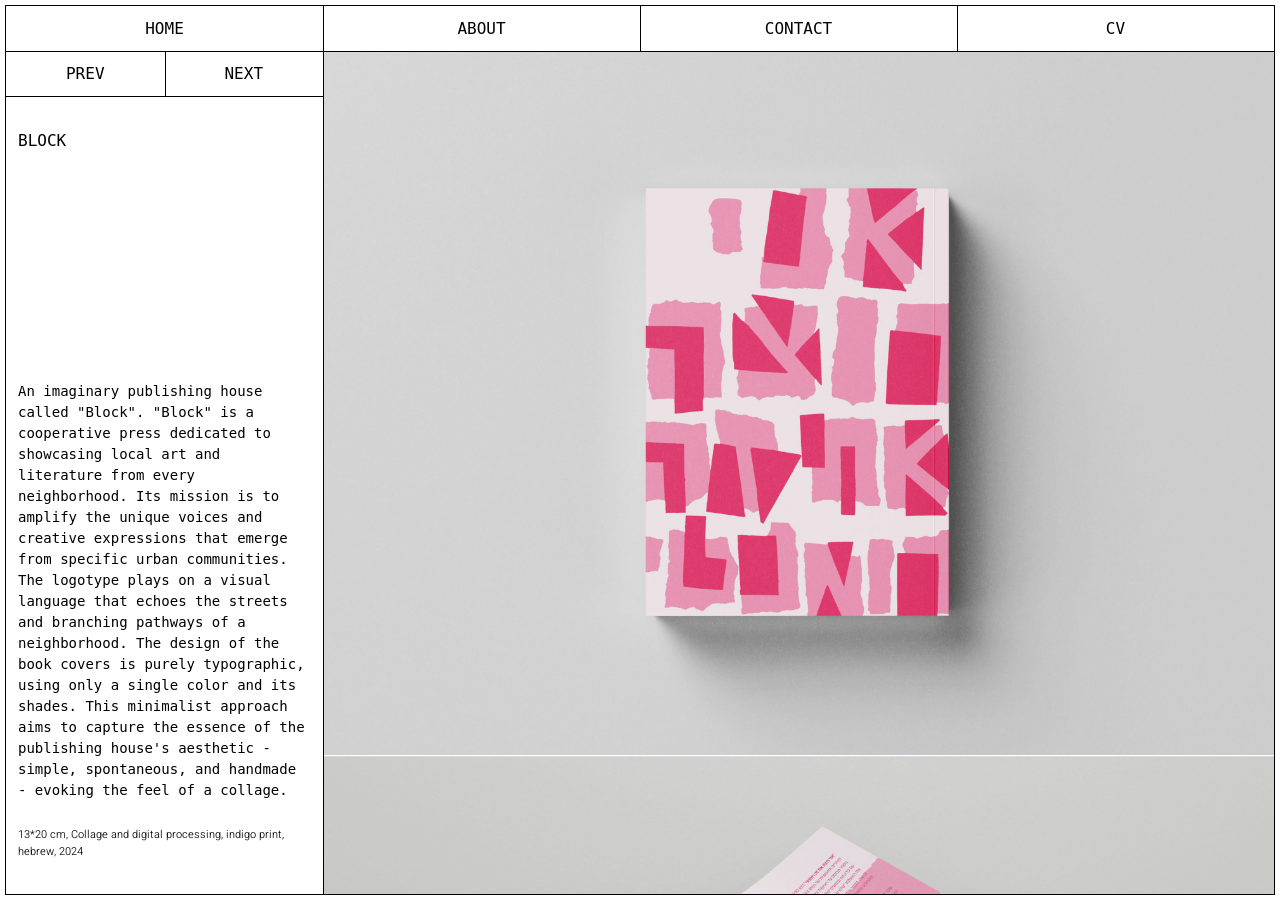
==== commit bc307020: "עדכון האתר" ====
--- a/block.html
+++ b/block.html
@@ -3,30 +3,29 @@
 <head>
   <meta charset="UTF-8">
   <meta name="viewport" content="width=device-width, initial-scale=1.0">
+  <link rel="icon" href="s.png" type="image/png">
   <title>BLOCK – Shira Peleg</title>
   <link rel="stylesheet" href="style.css">
   <link rel="preload" href="book covers/2.jpg" as="image" media="(min-width: 1101px)">
-  <link rel="preload" href="book covers/1.jpg" as="image" media="(min-width: 1101px)">
-  <link rel="preload" href="book covers/3.jpg" as="image" media="(min-width: 1101px)">
+  <script src="lazy-media.js"></script>
 </head>
 <body class="work-page">
   <nav class="top-nav" aria-label="ניווט ראשי">
     <a href="index.html" class="nav-link">HOME</a>
     <a href="index.html#about" class="nav-link">ABOUT</a>
     <a href="index.html#contact" class="nav-link">CONTACT</a>
-    <a href="cv2_02.pdf" class="nav-link" target="_blank" rel="noopener">CV</a>
+    <a href="cv.pdf" class="nav-link" target="_blank" rel="noopener">CV</a>
   </nav>
   <div class="top-line" aria-hidden="true"></div>
   <div class="nav-line-second" aria-hidden="true"></div>
   <div class="nav-rect-divider" aria-hidden="true"></div>
   <div class="nav-line-left" aria-hidden="true"></div>
   <a href="street.html" class="nav-rect-prev" aria-label="Previous work">PREV</a>
-  <a href="lissitzky.html" class="nav-rect-next" aria-label="Next work">NEXT</a>
+  <a href="i-think-hes-listening-to-us.html" class="nav-rect-next" aria-label="Next work">NEXT</a>
   <div class="nav-divider nav-divider-1" aria-hidden="true"></div>
   <div class="nav-divider nav-divider-2" aria-hidden="true"></div>
   <div class="nav-divider nav-divider-3" aria-hidden="true"></div>
   <div class="nav-divider-full" aria-hidden="true"></div>
-  <h1 class="work-page-hover-title"><span>Book</span><span class="title-word-gap">Covers</span></h1>
   <h2 class="work-page-left-nav-title">BLOCK</h2>
   <div class="work-page-left-footer">
     <p class="work-page-left-copy">An imaginary publishing house called "Block". "Block" is a cooperative press dedicated to showcasing local art and literature from every neighborhood. Its mission is to amplify the unique voices and creative expressions that emerge from specific urban communities. The logotype plays on a visual language that echoes the streets and branching pathways of a neighborhood. The design of the book covers is purely typographic, using only a single color and its shades. This minimalist approach aims to capture the essence of the publishing house's aesthetic - simple, spontaneous, and handmade - evoking the feel of a collage.</p>
@@ -35,23 +34,22 @@
   <main>
     <div class="work-page-gallery work-page-gallery-block">
       <img src="book covers/2.jpg" alt="Block – Book cover 2" fetchpriority="high" />
-      <img src="book covers/1.jpg" alt="Block – Book cover 1" fetchpriority="high" />
-      <img src="book covers/3.jpg" alt="Block – Book cover 3" fetchpriority="high" />
-      <img src="book covers/4.png" alt="Block – Book cover 4" />
-      <img src="book covers/5.png" alt="Block – Book cover 5" />
-      <img src="book covers/6.png" alt="Block – Book cover 6" />
-      <img src="book covers/7.png" alt="Block – Book cover 7" />
+      <img src="book covers/1.jpg" alt="Block – Book cover 1" loading="eager" decoding="async" />
+      <img src="book covers/3.jpg" alt="Block – Book cover 3" loading="eager" decoding="async" />
+      <img src="book covers/4.png" alt="Block – Book cover 4" loading="lazy" decoding="async" />
+      <img src="book covers/5.png" alt="Block – Book cover 5" loading="lazy" decoding="async" />
+      <img src="book covers/6.png" alt="Block – Book cover 6" loading="lazy" decoding="async" />
+      <img src="book covers/7.png" alt="Block – Book cover 7" loading="lazy" decoding="async" />
     </div>
   </main>
   <nav class="bottom-nav-mobile-wrap" aria-label="ניווט עבודות">
     <a href="street.html" class="bottom-nav-prev" aria-label="Previous work">PREV</a>
-    <a href="lissitzky.html" class="bottom-nav-next" aria-label="Next work">NEXT</a>
+    <a href="i-think-hes-listening-to-us.html" class="bottom-nav-next" aria-label="Next work">NEXT</a>
   </nav>
   <a href="#" class="scroll-to-top-btn" aria-label="גלול לראש העמוד" onclick="event.preventDefault(); document.body.scrollTo({ top: 0, behavior: 'smooth' });">
     <svg width="24" height="24" viewBox="0 0 24 24" fill="none" xmlns="http://www.w3.org/2000/svg" aria-hidden="true">
       <path d="M12 5L7 13h3v6h4v-6h3L12 5z" fill="currentColor"/>
     </svg>
   </a>
-  <script src="scroll-to-top.js"></script>
 </body>
 </html>
--- a/style.css
+++ b/style.css
@@ -10,6 +10,10 @@
 :root {
   --frame-line-width: 1px;
   --work-page-separator-gap: var(--frame-line-width);
+  /* רווח אנכי בין קו אופקי למשפט/כותרת בעמודת שמאל בעמודי עבודה (למעלה ולמטה) */
+  --work-page-left-edge-gap: 34px;
+  --title-marker-color: transparent;
+  --title-marker-text-color: #000;
 }
 
 @font-face {
@@ -19,15 +23,54 @@
   font-style: normal;
 }
 
-/* DingDongIrregular – כותרת האתר (Shira Peleg ועבודות) */
+/* MiriamLibre-heebo – כותרת האתר (Shira Peleg ועבודות) – מתיקיית static */
 @font-face {
-  font-family: 'DingDongIrregular';
-  src: url('DingDongIrregular.otf') format('opentype');
-}
+  font-family: 'MiriamLibre-heebo';
+  src: url('static/MiriamLibre-Regular.ttf') format('truetype');
+  font-weight: 400;
+  font-style: normal;
+}
+@font-face {
+  font-family: 'MiriamLibre-heebo';
+  src: url('static/MiriamLibre-Bold.ttf') format('truetype');
+  font-weight: 700;
+  font-style: normal;
+}
+
+/* כותרות MiriamLibre – אותיות גדולות בלבד */
+.site-title-text,
+.site-title-text-mobile {
+  text-transform: uppercase;
+}
+
 @font-face {
   font-family: 'Heebo';
-  src: url('fonts/Heebo-Light.ttf') format('truetype');
+  src: url('fonts/otf/heebo/Heebo-ExtraLight.ttf') format('truetype');
+  font-weight: 200;
+  font-style: normal;
+}
+@font-face {
+  font-family: 'Heebo';
+  src: url('fonts/otf/heebo/Heebo-Light.ttf') format('truetype');
   font-weight: 300;
+  font-style: normal;
+}
+@font-face {
+  font-family: 'Heebo';
+  src: url('fonts/otf/heebo/Heebo-Medium.ttf') format('truetype');
+  font-weight: 500;
+  font-style: normal;
+}
+@font-face {
+  font-family: 'Heebo';
+  src: url('fonts/otf/heebo/Heebo-SemiBold.ttf') format('truetype');
+  font-weight: 600;
+  font-style: normal;
+}
+@font-face {
+  font-family: 'Heebo';
+  src: url('fonts/otf/heebo/Heebo-ExtraBold.ttf') format('truetype');
+  font-weight: 800;
   font-style: normal;
 }
 
@@ -82,6 +125,14 @@
 .top-nav .nav-link:hover {
   background: black;
   color: white;
+}
+
+/* דסקטופ: כש-ABOUT פתוח – בלי אפקט hover על פריטי ניווט שאינם פעילים */
+@media (min-width: 1101px) {
+  body.about-open-desktop .top-nav .nav-link:not(.active):hover {
+    background: transparent;
+    color: black;
+  }
 }
 
 /* קווי גריד למובייל – מוסתרים בדסקטופ, מופעלים רק במובייל בעמוד הפתיחה */
@@ -508,7 +559,7 @@
   display: block;
 }
 
-/* Canaanism page: rows 1+2, 3+4+5, 6+7, 8 – videos loop */
+/* Canaanism page: דסקטופ – 1–5 בשורה אחת; מובייל – 1+2 / 3+4+5; שאר השורות לפי HTML */
 .canaanism-gallery {
   display: flex;
   flex-direction: column;
@@ -544,8 +595,8 @@
   display: block;
 }
 
-/* Lissitzky page: grid of 9 images in 3 rows of 3 */
-.lissitzky-gallery {
+/* South Film Festival: שתי תמונות בשורה; 7 לבד ברוחב מלא */
+.south-gallery {
   display: flex;
   flex-direction: column;
   gap: var(--work-page-separator-gap);
@@ -555,28 +606,73 @@
   background: #fff;
 }
 
-.lissitzky-row {
-  display: flex;
+.south-row:not(.south-row-full) {
+  display: flex;
+  flex-direction: row;
+  flex-wrap: nowrap;
+  align-items: stretch;
   gap: var(--work-page-separator-gap);
-  flex: 1;
-  min-height: 0;
-}
-
-.lissitzky-cell {
-  flex: 1;
+  width: 100%;
+  aspect-ratio: calc(var(--south-ar1, 1) + var(--south-ar2, 1));
+}
+
+.south-row:not(.south-row-full) .south-cell:nth-child(1) {
+  flex: var(--south-ar1, 1) 1 0;
+}
+
+.south-row:not(.south-row-full) .south-cell:nth-child(2) {
+  flex: var(--south-ar2, 1) 1 0;
+}
+
+.south-row-full {
+  display: block;
+  width: 100%;
+  aspect-ratio: var(--south-ar1, auto);
+}
+
+.south-cell {
   min-width: 0;
   min-height: 0;
   overflow: hidden;
-  display: flex;
-  align-items: center;
-  justify-content: center;
-}
-
-.lissitzky-cell img {
+  line-height: 0;
+}
+
+.south-row:not(.south-row-full) .south-cell img,
+.south-row:not(.south-row-full) .south-cell video {
   width: 100%;
   height: 100%;
+  display: block;
   object-fit: contain;
+  object-position: center;
+}
+
+.south-row-full .south-cell img,
+.south-row-full .south-cell video {
+  width: 100%;
+  height: 100%;
   display: block;
+  object-fit: contain;
+  object-position: center;
+}
+
+.south-row-full:not([style*="--south-ar1"]) .south-cell img,
+.south-row-full:not([style*="--south-ar1"]) .south-cell video {
+  height: auto;
+}
+
+/* דסקטופ: פוסטרים 1–5 בשורה אחת */
+@media (min-width: 1101px) {
+  .canaanism-row.canaanism-row-motion-posters {
+    display: flex;
+    flex-direction: row;
+    flex-wrap: nowrap;
+    flex: 1;
+    min-height: 0;
+  }
+  .canaanism-row-motion-posters .canaanism-cell {
+    flex: 1 1 0;
+    min-width: 0;
+  }
 }
 
 /* Daily page: 1 / 2 / 3 / 2 / 3×3… rows */
@@ -635,41 +731,74 @@
   pointer-events: none;
 }
 
-/* Work page: hover title in left rectangle (replaces main "Shira Peleg" title), DingDongIrregular – selectable */
+/* Work page: Miriam category title – מוסתר (לא מוצג) */
 .work-page-hover-title {
-  position: absolute;
-  top: 124px;
-  left: 0;
-  width: 25%;
-  padding: 16px 12px 0;
+  display: none !important;
+  position: absolute;
+  /* דסקטופ: ממורכז אנכית בין nav-line-second (90px) ל-work-page-left-nav-title (173px) */
+  top: 90px;
+  height: calc(173px - 90px);
+  display: flex;
+  align-items: center;
+  transform: translateY(15px);
+  left: 12px;
+  width: fit-content;
+  max-width: calc(25% - 12px);
+  padding: 0;
   box-sizing: border-box;
-  font-family: 'DingDongIrregular', Georgia, serif;
+  font-family: 'MiriamLibre-heebo', sans-serif;
   font-weight: 700;
-  /* גודל מוגדל בדסקטופ */
-  font-size: clamp(64px, 9.2vw, 82px);
-  line-height: 1.1;
-  color: black;
+  --title-marker-ls: 0em;
+  font-size: clamp(50px, 7.2vw, 64px);
+  line-height: 0;
+  background: transparent;
   z-index: 6;
   pointer-events: auto;
-  overflow: hidden;
+  overflow: visible;
 }
 
 /* Princess: "Illustrated Book" – שורה אחת בלבד */
 .work-page-princess .work-page-hover-title {
+  height: calc(161px - 90px);
   white-space: nowrap;
   overflow: visible;
-  font-size: clamp(52px, 7.3vw, 68px);
-  letter-spacing: -0.02em;
-}
-
-.work-page-princess .work-page-left-nav-title {
-  top: 210px;
-}
-
-/* Title in upper part of left rectangle (e.g. wildflowers), same font as nav – below hover title, selectable */
+  font-size: clamp(40px, 5.7vw, 53px);
+  --title-marker-ls: -0.02em;
+}
+
+/* רקע מרקר צמוד לגלייפים (אנכית ואופקית) */
+.title-marker-fill {
+  display: inline-block;
+  line-height: 1;
+  padding: 0;
+  font: inherit;
+  font-weight: inherit;
+  letter-spacing: var(--title-marker-ls, 0em);
+  color: var(--title-marker-text-color);
+  background-color: var(--title-marker-color);
+  box-decoration-break: clone;
+  -webkit-box-decoration-break: clone;
+  text-box-trim: trim-both;
+  text-box-edge: cap text;
+}
+
+/* עמודי עבודה: המרקר השחור נצבע ב-JS לפי גבולות כל אות (lazy-media.js) */
+.work-page .title-marker-fill.marker-ink-ready {
+  background-color: transparent;
+  background-repeat: no-repeat;
+}
+
+.title-marker-fill::after {
+  content: '';
+  display: inline-block;
+  width: 0;
+  margin-left: calc(-1 * max(0em, var(--title-marker-ls, 0em)));
+}
+
+/* Title in upper part of left rectangle – רווח זהה למרווח שורת המפרט מעל קו התחתון */
 .work-page-left-nav-title {
   position: absolute;
-  top: 222px;
+  top: calc(90px + var(--frame-line-width) + var(--work-page-left-edge-gap));
   left: 0;
   width: 25%;
   padding: 0 12px;
@@ -687,7 +816,7 @@
 /* Paragraph and specs at bottom of left rectangle (e.g. wildflowers) – pointer-events: auto so text is selectable */
 .work-page-left-footer {
   position: absolute;
-  bottom: 34px;
+  bottom: var(--work-page-left-edge-gap);
   left: 0;
   width: 25%;
   padding: 0 12px;
@@ -708,12 +837,30 @@
   font-family: 'Heebo', sans-serif;
   font-weight: 300;
   font-size: 0.6875rem;
-  color: #758BFD;
+  color: #ff6c00;
   text-decoration: none;
   pointer-events: auto;
 }
 .work-page-left-link:hover {
   text-decoration: underline;
+}
+.work-page-left-awards {
+  margin: 0 0 0.5em 0;
+}
+.work-page-left-award-line {
+  margin: 0;
+  font-family: 'Heebo', sans-serif;
+  font-weight: 300;
+  font-size: 0.6875rem;
+  color: black;
+}
+.work-page-left-award-line + .work-page-left-award-line,
+.work-page-left-award-line + .work-page-left-link,
+.work-page-left-link + .work-page-left-award-line {
+  margin-top: 0.15em;
+}
+.work-page-left-awards .work-page-left-link {
+  margin-bottom: 0;
 }
 .work-page-left-specs {
   margin: 25px 0 0 0;
@@ -750,13 +897,17 @@
 }
 
 /* דסקטופ: רווח אותיות מוגדל במעט בכותרת ובמילים שמחליפות אותה בהובר */
+.site-title-highlight {
+  display: none;
+}
+
 .site-title-text {
   font-size: clamp(74px, 16.5vw, 142px);
   font-size-adjust: 0.48;
-  font-weight: 700;
-  fill: black;
+  font-weight: 800;
+  fill: var(--title-marker-text-color);
   letter-spacing: 0.03em;
-  font-family: 'DingDongIrregular', Georgia, serif;
+  font-family: 'Heebo', sans-serif;
 }
 
 /* רווח אחיד בין מילים בכותרות דו-מיליות */
@@ -764,21 +915,28 @@
   margin-left: 0.14em;
 }
 
-/* טקסט כותרת חלופי למובייל (שתי שורות) – מוסתר בדסקטופ, בפונט DingDongIrregular */
+/* טקסט כותרת חלופי למובייל (שתי שורות) – מוסתר בדסקטופ, בפונט MiriamLibre Bold */
 .site-title-text-mobile {
   display: none;
-  font-family: 'DingDongIrregular', Georgia, serif;
+  font-family: 'MiriamLibre-heebo', sans-serif;
   font-weight: 700;
-  letter-spacing: -0.02em;
-}
-
-/* About paragraph: between title and right edge; Contact paragraph: starts at vertical line left of CONTACT (50%) */
+  --title-marker-ls: -0.02em;
+  width: fit-content;
+  max-width: 100%;
+  margin-left: auto;
+  margin-right: auto;
+  padding: 0;
+  line-height: 0;
+  background: transparent;
+}
+
+/* About / Contact בדסקטופ: הפסקה מתחילה בקו האנכי האמצעי (50%) */
 .about-paragraph-wrap {
   position: absolute;
-  top: 67px;
-  left: calc(24px + min(90vw, 600px) + 16px);
+  top: 45px;
+  left: 50%;
   right: 0;
-  height: 148px; /* 215px - 67px */
+  height: 170px; /* אותו טווח כמו כותרת Shira Peleg (עד nav-line-below ב-215px) */
   padding: 0 20px;
   box-sizing: border-box;
   overflow-y: auto;
@@ -794,13 +952,9 @@
   height: 170px; /* 215px - 45px – full white band below nav */
 }
 
-.about-paragraph-wrap.is-contact.is-visible {
+.about-paragraph-wrap.is-visible {
   display: flex;
   align-items: center;
-}
-
-.about-paragraph-wrap.is-visible {
-  display: block;
 }
 
 .about-paragraph-text {
@@ -855,12 +1009,20 @@
 .grid-cell-img {
   position: absolute;
   inset: 0;
+  width: 100%;
+  height: 100%;
   background-size: cover;
   background-position: center;
   background-repeat: no-repeat;
   opacity: 0;
 }
 
+@media (min-width: 1101px) {
+  .bottom-rectangle-grid.work-scatter-active .grid-cell-img.is-visible {
+    background-size: 100% 100%;
+  }
+}
+
 .grid-cell:hover .grid-cell-img,
 .grid-cell-img.is-visible {
   opacity: 1;
@@ -889,41 +1051,36 @@
   pointer-events: none;
 }
 
-/* Two rectangles above grid (215–260, 260–305): work titles with vertical dividers */
-.works-rect {
-  position: absolute;
+/* Two rows above grid (215–305): shared column grid so dividers align between rows */
+.works-rows-wrap {
+  position: absolute;
+  top: 215px;
   left: 0;
   right: 0;
+  display: grid;
+  grid-template-columns: 2fr 1fr 1fr 2fr;
+  grid-template-rows: 45px 45px;
+  box-sizing: border-box;
+}
+
+.works-rect-1,
+.works-rect-2 {
+  display: contents;
+}
+
+.works-rect {
   height: 45px;
-  display: flex;
-  align-items: stretch;
   padding: 0;
   box-sizing: border-box;
 }
 
-.works-rect-1 { top: 215px; }
-.works-rect-2 { top: 260px; }
-
 .work-group {
   display: flex;
   align-items: stretch;
-  flex: 1;
   min-width: 0;
+  min-height: 45px;
   color: inherit;
   text-decoration: none;
-}
-
-.works-rect-1 .work-group:first-child {
-  flex: 2;
-}
-
-.works-rect-1 .work-group:nth-child(4),
-.works-rect-1 .work-group:last-child {
-  flex: 2;
-}
-
-.works-rect-2 .work-group:first-child {
-  flex: 2;
 }
 
 .work-item {
@@ -950,6 +1107,43 @@
   height: 100%;
   border-left: 1px solid black;
   flex-shrink: 0;
+}
+
+/* סוג העבודה (לשעבר ב-hover על הכותרת) – מוצג רק במובייל */
+.work-item-kind {
+  display: none;
+}
+
+/* דסקטופ: מפריד בקצה התא, כותרת ממורכזת באזור שלפניו – זהה בשתי השורות */
+@media (min-width: 1101px) {
+  .works-rows-wrap .work-group .work-item {
+    flex: 1 1 auto;
+    min-width: 0;
+    margin-left: 0;
+    margin-right: 0;
+    justify-content: center;
+  }
+
+  /* שורה 2: Princess מתחת לעמודה הרחבה; South מתחת ל‑Canaanism + Lucid Dreams */
+  .works-rect-2 .work-group:nth-child(1) {
+    grid-column: 1;
+    grid-row: 2;
+  }
+  .works-rect-2 .work-group:nth-child(2) {
+    grid-column: 2 / 4;
+    grid-row: 2;
+  }
+  .works-rect-2-col4 {
+    grid-column: 4;
+    grid-row: 2;
+    display: grid;
+    grid-template-columns: 1fr 1fr;
+    min-width: 0;
+    min-height: 45px;
+  }
+  .works-rect-2-col4 .work-group {
+    min-width: 0;
+  }
 }
 
 /* שורת ניווט תחתונה (מובייל) – מוצגת רק במובייל בעמודי עבודה */
@@ -986,6 +1180,7 @@
 
   /* 1. גלילה רק בתוך המסגרת – body הוא אזור הגלילה, סרגלים מוסתרים */
   body {
+    position: relative;
     margin: 0;
     padding-top: 52px; /* רווח לניווט העליון (6px + 45px + 1px קו) */
     width: 100%;
@@ -998,7 +1193,7 @@
     scrollbar-width: none;
     -ms-overflow-style: none;
     display: grid;
-    grid-template-rows: auto auto auto repeat(9, 1fr);
+    grid-template-rows: auto auto auto repeat(8, 1fr);
   }
 
   body::-webkit-scrollbar {
@@ -1042,10 +1237,11 @@
     font-size: 0.75rem;
   }
 
-  /* קווי גריד בלתי נראים לכותרת: 160px בין הקווים, ממורכזים בין קו תחתון ניווט (51px) לתחילת שורות העבודות */
+  /* מלבן הכותרת: בין קו תחתון הניווט לתחילת שמות העבודות */
   :root {
     --mobile-nav-bottom: 51px;
     --mobile-works-start: 342px;
+    --mobile-title-band-height: calc(var(--mobile-works-start) - var(--mobile-nav-bottom));
     --mobile-band-center: calc((var(--mobile-nav-bottom) + var(--mobile-works-start)) / 2);
     --mobile-band-top: calc(var(--mobile-band-center) - 80px);
   }
@@ -1054,18 +1250,32 @@
     display: none;
   }
 
-  /* 3. כותרת "Shira Peleg" – הוזזה 60px למעלה */
+  /* 3. כותרת "Shira Peleg" – מתפרסת בתוך המלבן הלבן מעל שמות העבודות */
   .site-title-wrap {
-    left: 50%;
-    transform: translateX(-50%);
-    width: min(90vw, 600px);
-    top: calc(var(--mobile-band-top) - 60px);
-    min-height: 160px;
-    height: auto;
+    left: 0;
+    right: 0;
+    width: 100%;
+    top: var(--mobile-nav-bottom);
+    height: var(--mobile-title-band-height);
+    min-height: 0;
+    transform: none;
+    box-sizing: border-box;
+    /* padding תחתון גדול יותר – מרכז אופטי מעל האמצע הגיאומטרי (לא צמוד לקו התחתון) */
+    padding: 0 12px 52px;
     display: flex;
     align-items: center;
     justify-content: center;
     overflow: visible;
+    z-index: 5;
+  }
+
+  .site-title {
+    width: 100%;
+    height: 100%;
+    min-height: 0;
+    display: flex;
+    align-items: center;
+    justify-content: center;
   }
 
   /* במובייל משתמשים בגרסת הטקסט הדו-שורתית במקום ה-SVG */
@@ -1073,22 +1283,21 @@
     display: none;
   }
 
-  /* כותרת גדולה וממורכזת כמו בצילום – גודל רספונסיבי, רווח צמוד בין Shira ל-Peleg */
+  /* כותרת – גודל מחושב ב-JS כדי למלא את המלבן; fallback CSS לפני טעינה */
   .site-title-text-mobile {
-    display: block;
-    font-size: clamp(72px, 22vw, 100px);
-    line-height: 88px;
-    min-height: 160px;
+    display: inline-block;
+    width: fit-content;
+    max-width: 100%;
+    font-family: 'Heebo', sans-serif;
+    font-weight: 800;
+    font-size: min(calc((var(--mobile-title-band-height) - 24px) / 2.4), 18vw);
+    line-height: 1;
+    min-height: 0;
     text-align: center;
     box-sizing: border-box;
-    letter-spacing: 0.05em;
-  }
-
-  /* כותרת בתצוגת long press – באותו גודל כמו בעמודי העבודות (work-page-hover-title) */
-  .site-title-text-mobile.title-work-preview {
-    font-size: 2.1rem;
-    line-height: 1.1;
-    min-height: 0;
+    --title-marker-ls: 0.05em;
+    letter-spacing: var(--title-marker-ls);
+    transform: translateY(-6px);
   }
 
   /* במובייל בלבד: כש-ABOUT פתוח – הכותרת מתחבאת והפסקה מופיעה באותו מקום */
@@ -1141,21 +1350,20 @@
     display: none;
   }
 
-  /* כש-CONTACT פתוח במובייל – רק הכותרת מוסתרת, טקסט המייל/מספר מופיע במקומה, שום דבר לא זז */
+  /* כש-CONTACT פתוח במובייל – הכותרת מוסתרת, פרטי הקשר באותו מיקום התחלה כמו פסקת ABOUT */
   body.contact-open-mobile .site-title-wrap {
     visibility: hidden;
   }
   body.contact-open-mobile .about-paragraph-wrap {
     position: absolute;
-    top: calc(var(--mobile-band-top) - 85px);
+    top: 14px;
     left: 0;
     right: 0;
-    height: 160px;
-    min-height: 160px;
+    height: auto;
+    min-height: 0;
     margin: 0;
     padding: 0 12px;
-    display: flex;
-    align-items: center;
+    display: block;
     overflow: visible;
     z-index: 10;
   }
@@ -1209,6 +1417,10 @@
     margin-bottom: 30px; /* רווח מעל רשימת העבודות – לא בתוך המלבנים */
   }
 
+  .works-rows-wrap {
+    display: contents;
+  }
+
   .works-rect {
     position: static;
     top: auto;
@@ -1224,16 +1436,18 @@
     display: contents;
   }
 
-  /* מיקום כל עבודה בשורת גריד קבועה – 9 מלבנים שווים בגובה */
+  /* מיקום כל עבודה בשורת גריד קבועה – 8 מלבנים שווים בגובה */
   .works-rect-1 .work-group:nth-child(1) { grid-row: 4; }
   .works-rect-1 .work-group:nth-child(2) { grid-row: 5; }
   .works-rect-1 .work-group:nth-child(3) { grid-row: 6; }
   .works-rect-1 .work-group:nth-child(4) { grid-row: 7; }
-  .works-rect-1 .work-group:nth-child(5) { grid-row: 8; }
-  .works-rect-2 .work-group:nth-child(1) { grid-row: 9; }
-  .works-rect-2 .work-group:nth-child(2) { grid-row: 10; }
-  .works-rect-2 .work-group:nth-child(3) { grid-row: 11; }
-  .works-rect-2 .work-group:nth-child(4) { grid-row: 12; }
+  .works-rect-2 .work-group:nth-child(1) { grid-row: 8; }
+  .works-rect-2 .work-group:nth-child(2) { grid-row: 9; }
+  .works-rect-2-col4 {
+    display: contents;
+  }
+  .works-rect-2 .works-rect-2-col4 .work-group:nth-child(1) { grid-row: 10; }
+  .works-rect-2 .works-rect-2-col4 .work-group:nth-child(2) { grid-row: 11; }
 
   .work-group {
     border-top: 1px solid black;
@@ -1242,13 +1456,48 @@
     min-height: 0;
     display: flex;
     align-items: center;
+    justify-content: space-between;
+    gap: 0.75em;
+  /* ריווח אופקי = קצוות טקסט כותרת Shira Peleg (מחושב ב-JS) */
+    padding: 0.35em var(--mobile-work-inset-right, 12px) 0.35em var(--mobile-work-inset-left, 12px);
   }
 
   .work-item {
     font-size: 0.8rem;
-    padding: 0 0.5em;      /* בלי רווח אנכי נוסף, כדי שהגובה יישאר 45px */
+    padding: 0;
+    margin-left: 0;
+    margin-right: 0;
+    flex: 1 1 auto;
+    min-width: 0;
     white-space: normal;
-    text-align: center;
+    text-align: left;
+    justify-content: flex-start;
+  }
+
+  .work-item-kind {
+    display: block;
+    flex: 0 0 auto;
+    max-width: 42%;
+    padding: 0;
+    font-family: 'Heebo', sans-serif;
+    font-weight: 800;
+    font-size: 0.8rem;
+    line-height: 1.15;
+    text-align: right;
+    white-space: normal;
+  }
+
+  .work-group:hover .work-item-kind {
+    color: white;
+  }
+
+  /* ״I THINK HE'S LISTENING TO US״ – מרכאות מאותו פונט/גודל כמו הכותרת (לא גרשיים עבריים עם fallback) */
+  .listening-title-gershayim {
+    font-family: inherit;
+    font-size: inherit;
+    font-weight: inherit;
+    line-height: inherit;
+    letter-spacing: inherit;
   }
 
   .work-sep {
@@ -1327,6 +1576,46 @@
     min-height: 0;
   }
 
+  .work-page .south-gallery {
+    height: auto;
+    min-height: 0;
+  }
+
+  /* South: תמיד 2 תמונות זו לצד זו בשורה (חוץ מ־7) */
+  .work-page .south-row:not(.south-row-full) {
+    display: flex;
+    flex-direction: row;
+    flex-wrap: nowrap;
+  }
+
+  /* פוסטרים 1–5 במובייל: שתי שורות (1+2, 3+4+5) כמו במקור */
+  .work-page .canaanism-row.canaanism-row-motion-posters {
+    display: grid;
+    grid-template-columns: repeat(6, 1fr);
+    grid-template-rows: auto auto;
+    gap: var(--work-page-separator-gap);
+  }
+  .work-page .canaanism-row-motion-posters .canaanism-cell:nth-child(1) {
+    grid-column: 1 / span 3;
+    grid-row: 1;
+  }
+  .work-page .canaanism-row-motion-posters .canaanism-cell:nth-child(2) {
+    grid-column: 4 / span 3;
+    grid-row: 1;
+  }
+  .work-page .canaanism-row-motion-posters .canaanism-cell:nth-child(3) {
+    grid-column: 1 / span 2;
+    grid-row: 2;
+  }
+  .work-page .canaanism-row-motion-posters .canaanism-cell:nth-child(4) {
+    grid-column: 3 / span 2;
+    grid-row: 2;
+  }
+  .work-page .canaanism-row-motion-posters .canaanism-cell:nth-child(5) {
+    grid-column: 5 / span 2;
+    grid-row: 2;
+  }
+
   /* וידאו בגלריה – רוחב ומראה כמו שאר התמונות, בלי חיתוך דסקטופ */
   .work-page .work-page-gallery video {
     width: 100%;
@@ -1379,67 +1668,14 @@
     margin-top: 0;
   }
 
-  /* גלריה South – במובייל: flex בעמודה אחת כדי שסדר התמונות יהיה תמיד לפי DOM גם בטלפון אמיתי (column-count עלול ליצור סדר שונה בחלק מהדפדפנים) */
-  .work-page .work-page-gallery-2col .work-page-gallery-rest {
-    column-count: 1;
-    display: flex;
-    flex-direction: column;
-  }
-
-  /* South Film Festival – במובייל בלבד: סדר תצוגה כך ש־2.jpg יופיע מיד אחרי 1.gif */
-  .work-page .work-page-gallery-2col .work-page-gallery-rest .south-gallery-item:nth-child(1) { order: 1; }
-  .work-page .work-page-gallery-2col .work-page-gallery-rest .south-gallery-item:nth-child(10) { order: 2; }
-  .work-page .work-page-gallery-2col .work-page-gallery-rest .south-gallery-item:nth-child(2) { order: 3; }
-  .work-page .work-page-gallery-2col .work-page-gallery-rest .south-gallery-item:nth-child(3) { order: 4; }
-  .work-page .work-page-gallery-2col .work-page-gallery-rest .south-gallery-item:nth-child(4) { order: 5; }
-  .work-page .work-page-gallery-2col .work-page-gallery-rest .south-gallery-item:nth-child(5) { order: 6; }
-  .work-page .work-page-gallery-2col .work-page-gallery-rest .south-gallery-item:nth-child(6) { order: 8; }
-  .work-page .work-page-gallery-2col .work-page-gallery-rest .south-gallery-item:nth-child(7) { order: 7; }
-  .work-page .work-page-gallery-2col .work-page-gallery-rest .south-gallery-item:nth-child(8) { order: 9; }
-  .work-page .work-page-gallery-2col .work-page-gallery-rest .south-gallery-item:nth-child(9) { order: 10; }
-  .work-page .work-page-gallery-2col .work-page-gallery-rest .south-gallery-item:nth-child(11) { order: 11; }
-  .work-page .work-page-gallery-2col .work-page-gallery-rest .south-gallery-item:nth-child(12) { order: 12; }
-  .work-page .work-page-gallery-2col .work-page-gallery-rest .south-gallery-item:nth-child(13) { order: 13; }
-  .work-page .work-page-gallery-2col .work-page-gallery-rest .south-gallery-item:nth-child(14) { order: 14; }
-  .work-page .work-page-gallery-2col .work-page-gallery-rest .south-gallery-item:nth-child(15) { order: 15; }
-  .work-page .work-page-gallery-2col .work-page-gallery-rest .south-gallery-item:nth-child(16) { order: 16; }
-  .work-page .work-page-gallery-2col .work-page-gallery-rest .south-gallery-item:nth-child(17) { order: 17; }
-  .work-page .work-page-gallery-2col .work-page-gallery-rest .south-gallery-item:nth-child(18) { order: 18; }
-  .work-page .work-page-gallery-2col .work-page-gallery-rest .south-gallery-item:nth-child(19) { order: 19; }
-  .work-page .work-page-gallery-2col .work-page-gallery-rest .south-gallery-item:nth-child(20) { order: 20; }
-
-  /* כותרות בעמודי עבודות – גלויות, יישור שמאל כמו פסקת הטקסט (12px); גוש הטקסט העליון כקבוצה 10px למעלה */
-  .work-page .work-page-hover-title {
-    display: block !important;
-    visibility: visible !important;
-    position: static;
-    width: 100%;
-    padding: 16px 12px 0;
-    box-sizing: border-box;
-    font-family: 'DingDongIrregular', Georgia, serif;
-    font-weight: 700;
-    font-size: 3.75rem;
-    line-height: 1.1;
-    margin: 20px 0 0; /* 30px → 20px: הזזת גוש הטקסט העליון 10px למעלה */
-    color: black;
-    opacity: 1;
-    z-index: 5;
-  }
-
-  .work-page-princess .work-page-hover-title {
-    white-space: nowrap;
-    font-size: clamp(2.7rem, 11.5vw, 3.85rem);
-    letter-spacing: -0.02em;
-  }
-
   .work-page .work-page-left-nav-title {
     display: block !important;
     visibility: visible !important;
     position: static;
     width: 100%;
-    padding: 0 12px 0;
+    padding: var(--work-page-left-edge-gap) 12px 0;
     box-sizing: border-box;
-    margin: -6px 0 0;
+    margin: 0;
     color: black;
     opacity: 1;
   }
@@ -1460,6 +1696,11 @@
 
   .work-page-left-specs {
     margin: 24px 0 0 0;
+  }
+
+  /* עמוד Listening – במובייל: רווח בין פסקת התיאור לרשימת הנקודות */
+  body.work-page:has(.work-page-gallery-listening) .work-page-left-awards {
+    margin-top: 24px;
   }
 
   /* בעמודי עבודות במובייל: קווי החלוקה והמחיצה מוסתרים; PREV/NEXT מוצגים בשורה התחתונה בתוך המסגרת */
@@ -1546,4 +1787,16 @@
   .work-page .scroll-to-top-btn svg {
     flex-shrink: 0;
   }
-}
+
+  /* מובייל: סרטונים ללא פקדי נגן מובנים (כפתור Play של Safari) */
+  .work-page main video {
+    object-fit: contain;
+  }
+  .work-page main video::-webkit-media-controls {
+    display: none !important;
+  }
+  .work-page main video::-webkit-media-controls-start-playback-button {
+    display: none !important;
+    -webkit-appearance: none;
+  }
+}
